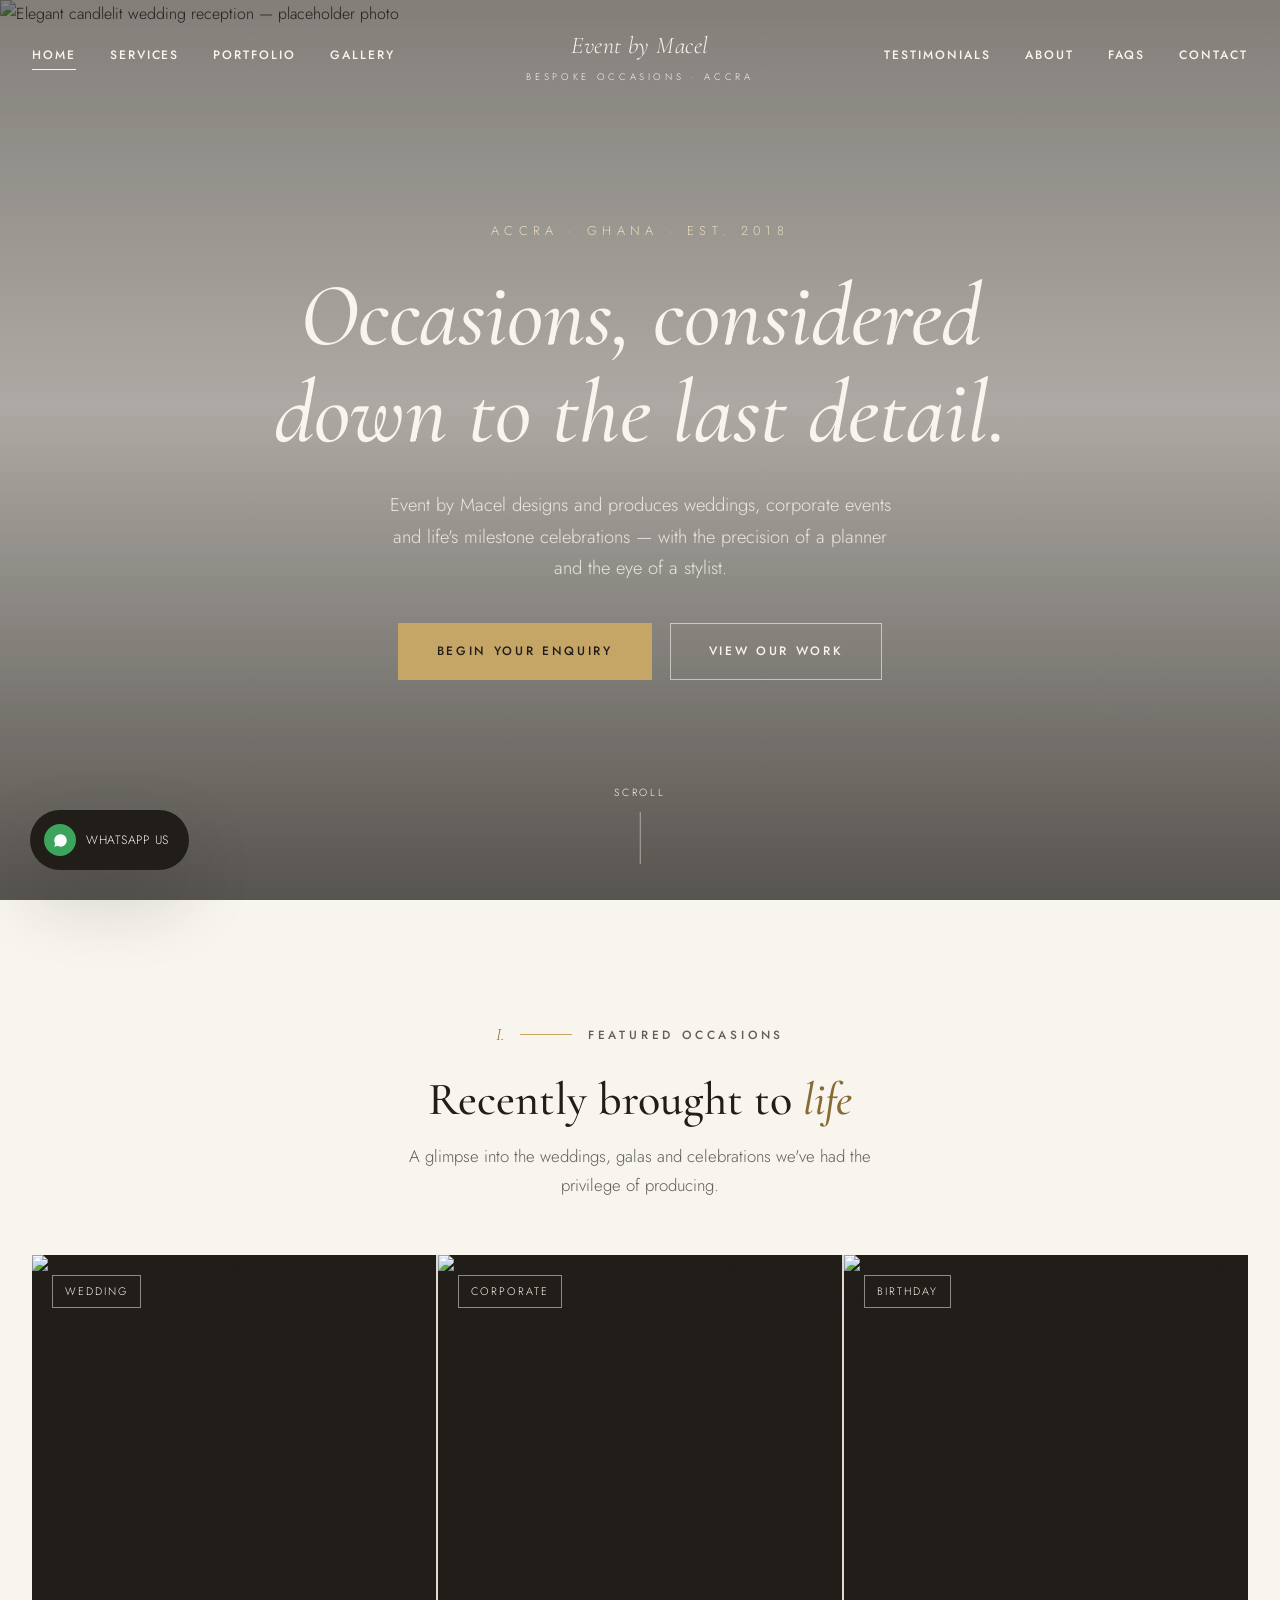
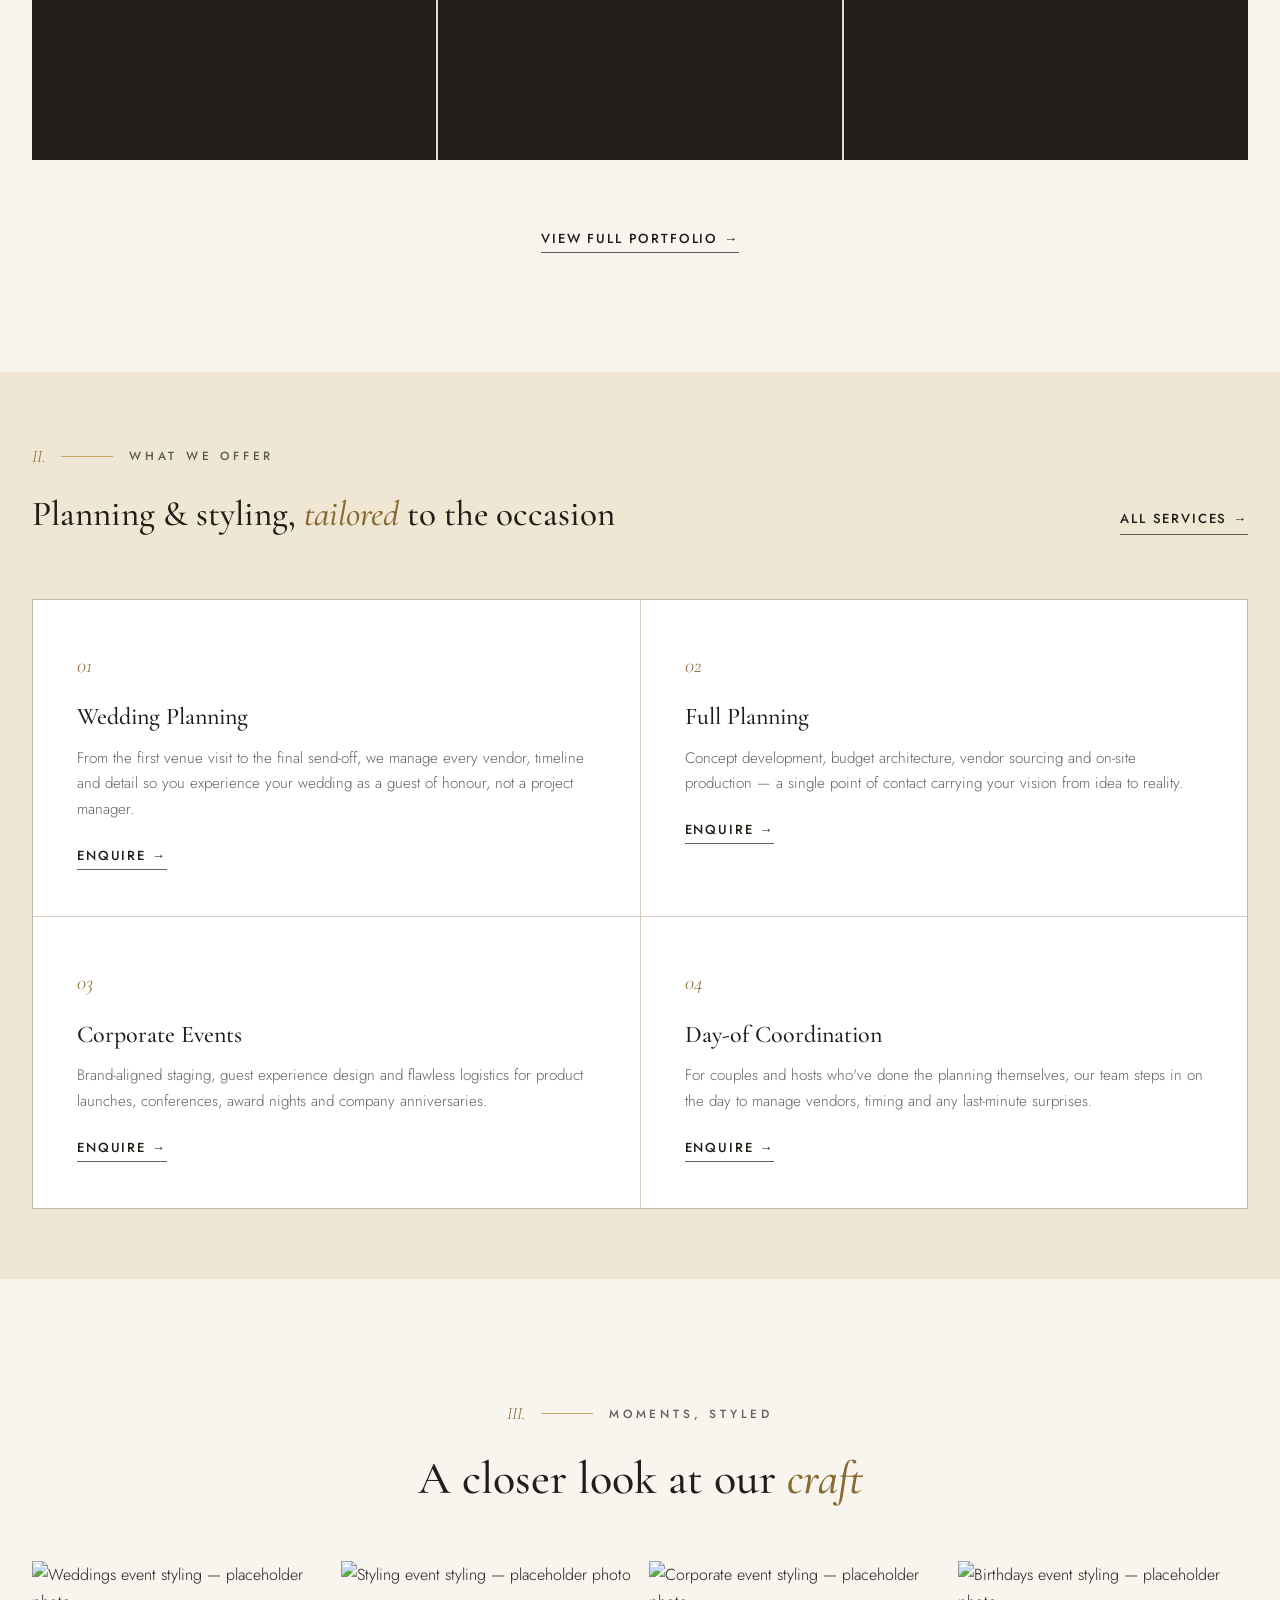
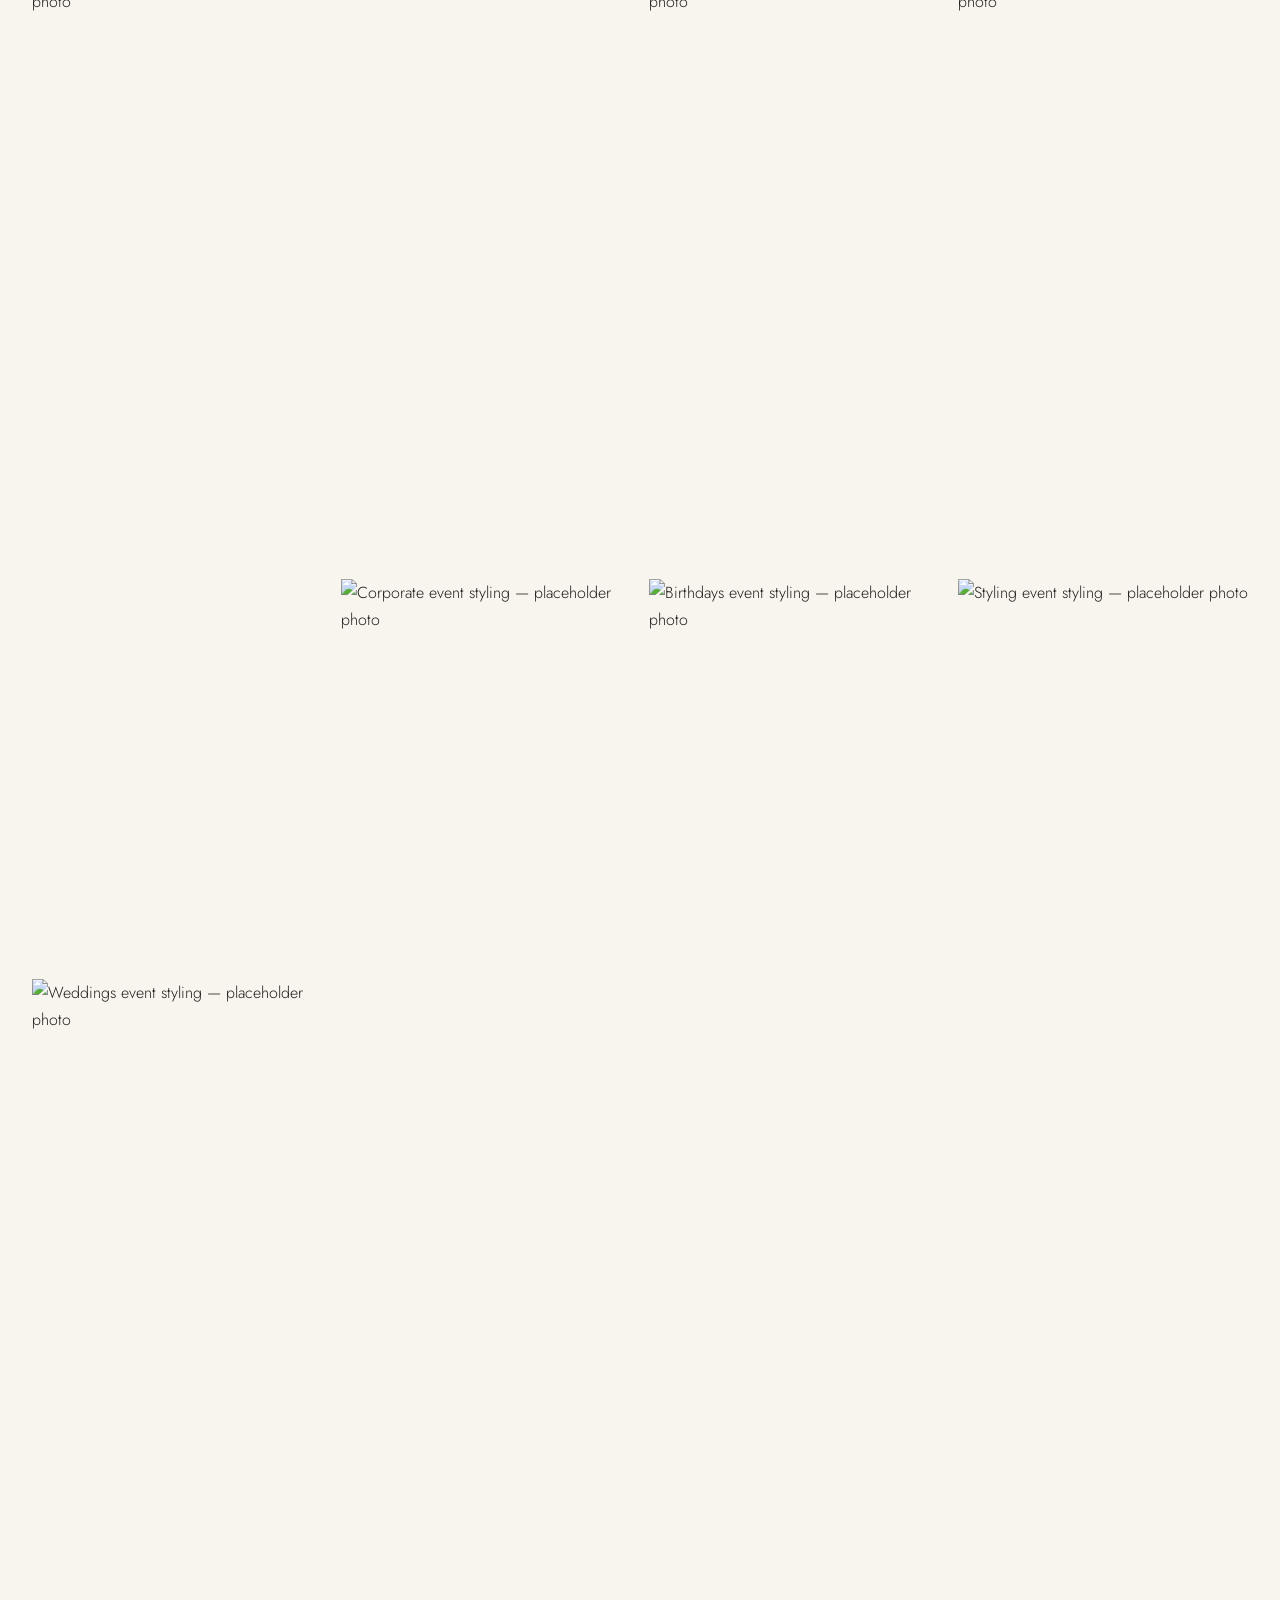
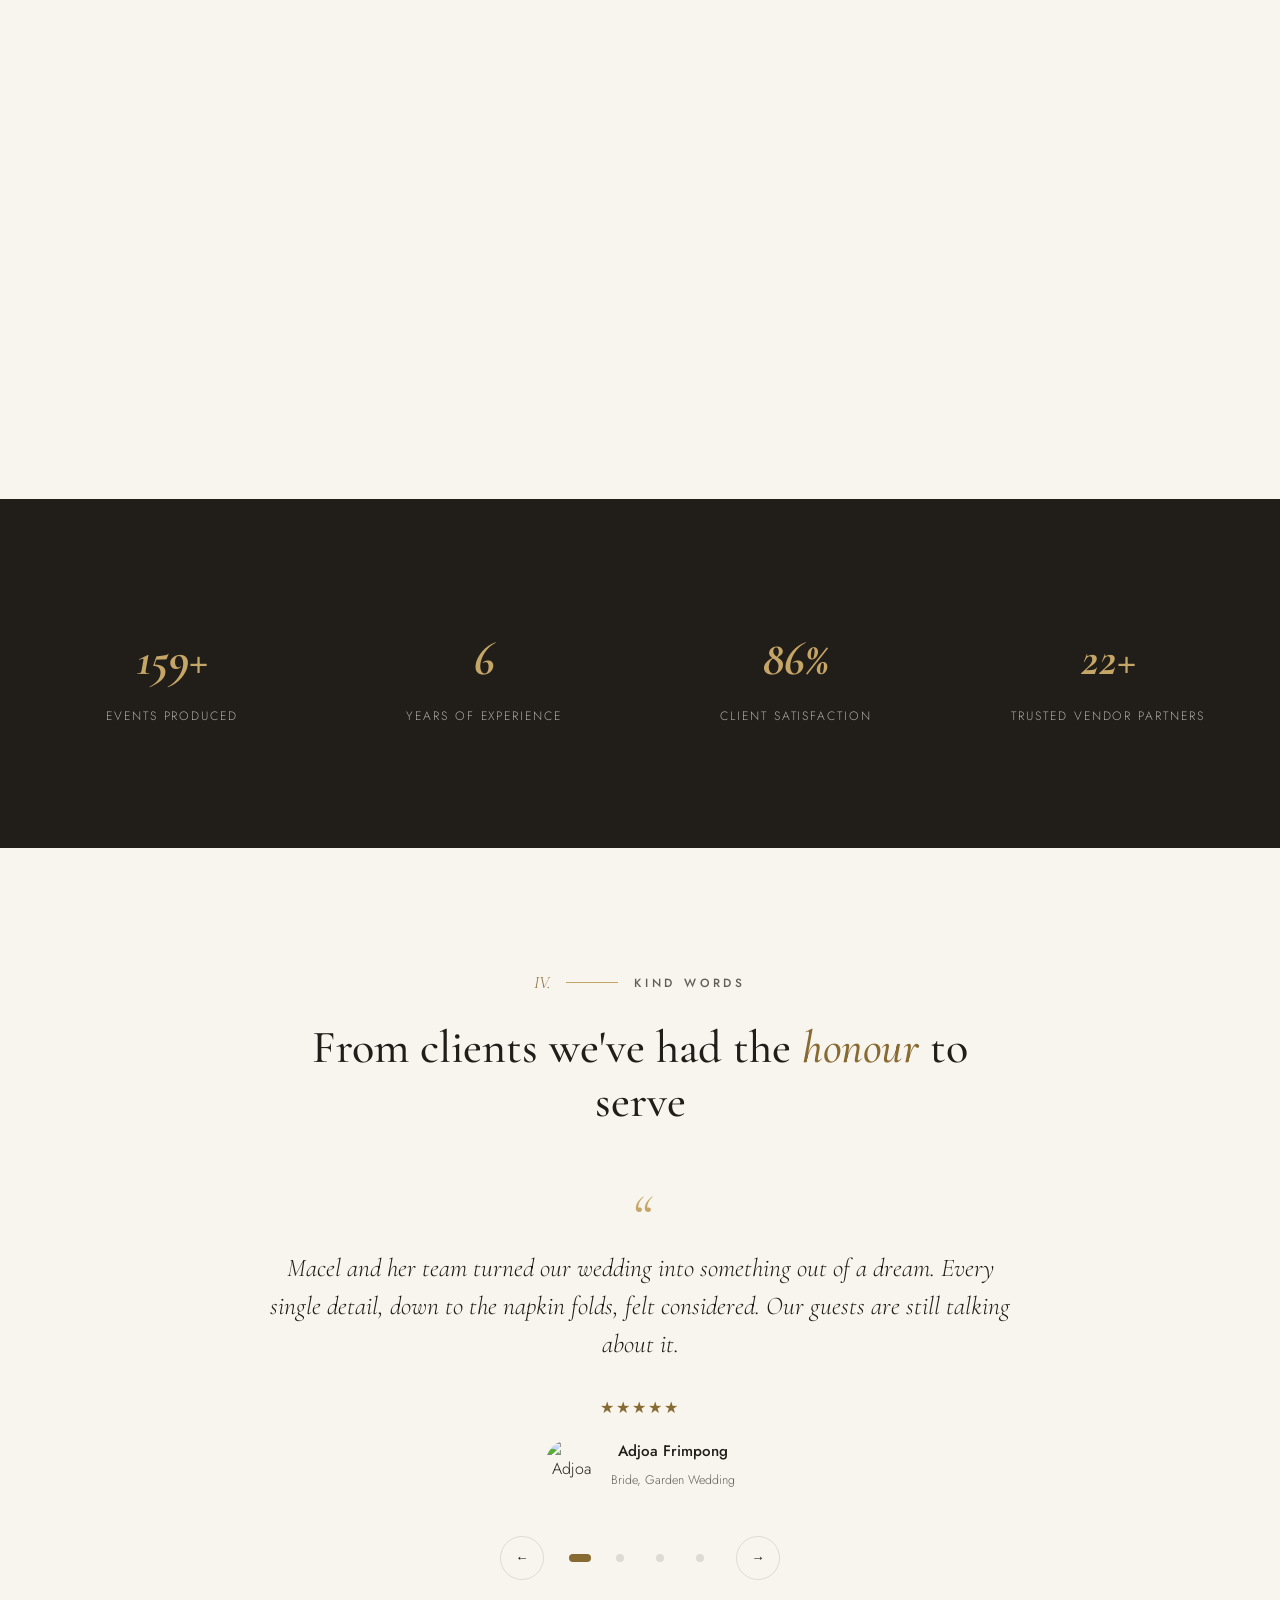
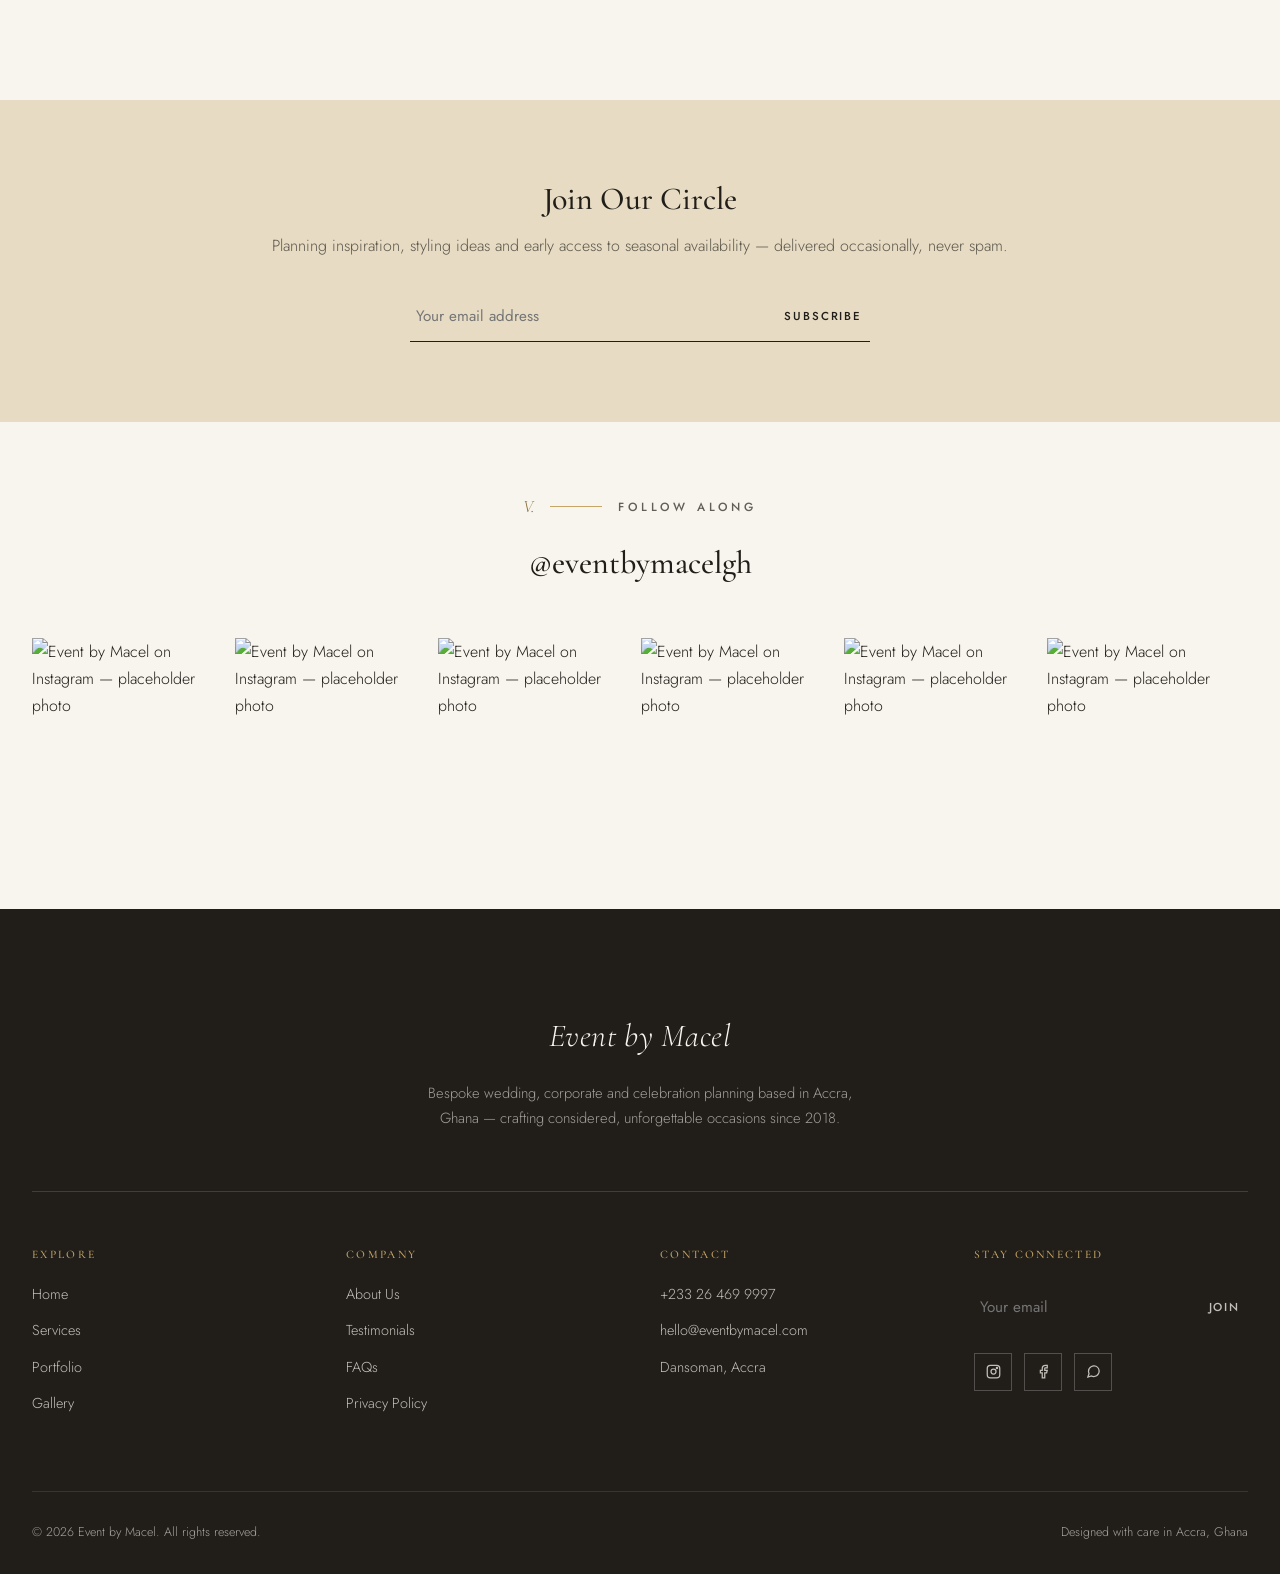
==== index.html @ dc6bdbf7 "frontend website" ====
<!DOCTYPE html>
<html lang="en">
<head>
<meta charset="UTF-8">
<meta name="viewport" content="width=device-width, initial-scale=1.0">
<title>Event by Macel | Luxury Event Planning &amp; Styling in Accra, Ghana</title>
<meta name="description" content="Event by Macel designs and produces bespoke weddings, corporate events and milestone celebrations in Accra, Ghana. Full planning, styling and day-of coordination.">
<link rel="icon" href="data:image/svg+xml,<svg xmlns=%22http://www.w3.org/2000/svg%22 viewBox=%220 0 100 100%22><text y=%22.9em%22 font-size=%2290%22>%E2%9C%A6</text></svg>">
<link rel="preconnect" href="https://fonts.googleapis.com">
<link rel="preconnect" href="https://fonts.gstatic.com" crossorigin>
<link rel="preconnect" href="https://images.unsplash.com">
<link href="https://fonts.googleapis.com/css2?family=Cormorant+Garamond:ital,wght@0,400;0,500;0,600;1,400;1,500&family=Jost:wght@300;400;500;600&display=swap" rel="stylesheet">
<link rel="stylesheet" href="css/style.css">

</head>
<body>
<a href="#main" class="skip-link">Skip to main content</a>
<header class="lux-header on-dark">
  <div class="wrap">
    <nav class="lux-nav-group left">
      <a href="index.html">Home</a>
      <a href="services.html">Services</a>
      <a href="portfolio.html">Portfolio</a>
      <a href="gallery.html">Gallery</a>
    </nav>
    <a href="index.html" class="lux-logo">Event by Macel<span>Bespoke Occasions &middot; Accra</span></a>
    <div style="display:flex;align-items:center;justify-content:flex-end;gap:18px">
      <nav class="lux-nav-group right">
      <a href="testimonials.html">Testimonials</a>
      <a href="about.html">About</a>
      <a href="faq.html">FAQs</a>
      <a href="contact.html">Contact</a>
      </nav>
      <button class="lux-burger" aria-label="Open menu" aria-expanded="false" aria-controls="mobileMenuPanel"><span></span></button>
    </div>
  </div>
</header>

<div class="lux-mobile-menu" id="mobileMenuPanel">
  <button class="lux-mobile-close" aria-label="Close menu">&times;</button>
  <a href="index.html">Home</a>
  <a href="services.html">Services</a>
  <a href="portfolio.html">Portfolio</a>
  <a href="gallery.html">Gallery</a>
  <a href="testimonials.html">Testimonials</a>
  <a href="about.html">About</a>
  <a href="faq.html">FAQs</a>
  <a href="contact.html">Contact</a>
</div>

<main id="main">
  <section class="cine-hero">
    <div class="bg"><img src="https://images.unsplash.com/photo-1519741497674-611481863552?auto=format&fit=crop&w=1800&h=1400&q=80" alt="Elegant candlelit wedding reception — placeholder photo" width="1800" height="1400"></div>
    <span class="deco-shape d1"></span>
    <span class="deco-shape d2"></span>
    <div class="cine-hero-content">
      <span class="kicker">Accra &middot; Ghana &middot; Est. 2018</span>
      <h1>Occasions, considered <br>down to the last detail.</h1>
      <p>Event by Macel designs and produces weddings, corporate events and life's milestone celebrations &mdash; with the precision of a planner and the eye of a stylist.</p>
      <div class="actions">
        <a href="contact.html" class="lux-btn lux-btn-gold">Begin Your Enquiry</a>
        <a href="portfolio.html" class="lux-btn lux-btn-light">View Our Work</a>
      </div>
    </div>
    <div class="scroll-cue"><span>Scroll</span><div class="stem"></div></div>
  </section>

  <section class="section">
    <div class="wrap">
      <div class="section-head center reveal">
        <div class="section-label"><span class="num">I.</span><span class="rule"></span><span class="txt">Featured Occasions</span></div>
        <h2>Recently brought to <em>life</em></h2>
        <p>A glimpse into the weddings, galas and celebrations we've had the privilege of producing.</p>
      </div>
      <div class="feature-grid" id="featureGrid"></div>
      <div class="center-text mt-xl reveal"><a href="portfolio.html" class="text-link">View Full Portfolio &rarr;</a></div>
    </div>
  </section>

  <section class="section-sm" style="background:var(--ivory-deep)">
    <div class="wrap">
      <div class="section-foot reveal">
        <div class="section-head" style="margin-bottom:0">
          <div class="section-label"><span class="num">II.</span><span class="rule"></span><span class="txt">What We Offer</span></div>
          <h2 style="font-size:2.2rem">Planning &amp; styling, <em>tailored</em> to the occasion</h2>
        </div>
        <a href="services.html" class="text-link">All Services &rarr;</a>
      </div>
      <div class="service-grid reveal-stagger mt-xl" id="serviceGridHome"></div>
    </div>
  </section>

  <section class="section">
    <div class="wrap">
      <div class="section-head center reveal">
        <div class="section-label"><span class="num">III.</span><span class="rule"></span><span class="txt">Moments, Styled</span></div>
        <h2>A closer look at our <em>craft</em></h2>
      </div>
      <div class="masonry reveal" id="homeMasonry"></div>
    </div>
  </section>

  <section class="section stat-band">
    <div class="wrap">
      <div class="stat-grid">
        <div class="reveal"><strong data-counter="180" data-suffix="+">0</strong><span>Events Produced</span></div>
        <div class="reveal"><strong data-counter="7">0</strong><span>Years of Experience</span></div>
        <div class="reveal"><strong data-counter="98" data-suffix="%">0</strong><span>Client Satisfaction</span></div>
        <div class="reveal"><strong data-counter="25" data-suffix="+">0</strong><span>Trusted Vendor Partners</span></div>
      </div>
    </div>
  </section>

  <section class="section">
    <div class="wrap">
      <div class="section-head center reveal">
        <div class="section-label"><span class="num">IV.</span><span class="rule"></span><span class="txt">Kind Words</span></div>
        <h2>From clients we've had the <em>honour</em> to serve</h2>
      </div>
      <div class="t-carousel reveal" id="homeTestimonialCarousel"></div>
    </div>
  </section>

  <section class="news-band">
    <div class="wrap">
      <h3>Join Our Circle</h3>
      <p>Planning inspiration, styling ideas and early access to seasonal availability &mdash; delivered occasionally, never spam.</p>
      <form class="news-form">
        <input type="email" required placeholder="Your email address" aria-label="Email address">
        <button type="submit">Subscribe</button>
      </form>
    </div>
  </section>

  <section class="section-sm">
    <div class="wrap">
      <div class="section-head center reveal">
        <div class="section-label"><span class="num">V.</span><span class="rule"></span><span class="txt">Follow Along</span></div>
        <h2 style="font-size:2rem">@eventbymacelgh</h2>
      </div>
      <div class="ig-strip reveal" id="homeIgStrip"></div>
    </div>
  </section>
</main>
<footer class="lux-footer">
  <div class="wrap">
    <div class="footer-brand-center">
      <a href="index.html" class="lux-logo">Event by Macel</a>
      <p>Bespoke wedding, corporate and celebration planning based in Accra, Ghana &mdash; crafting considered, unforgettable occasions since 2018.</p>
    </div>
    <div class="footer-divider"></div>
    <div class="footer-cols">
      <div>
        <h3 class="footer-col-h">Explore</h3>
        <ul>
          <li><a href="index.html">Home</a></li>
          <li><a href="services.html">Services</a></li>
          <li><a href="portfolio.html">Portfolio</a></li>
          <li><a href="gallery.html">Gallery</a></li>
        </ul>
      </div>
      <div>
        <h3 class="footer-col-h">Company</h3>
        <ul>
          <li><a href="about.html">About Us</a></li>
          <li><a href="testimonials.html">Testimonials</a></li>
          <li><a href="faq.html">FAQs</a></li>
          <li><a href="faq.html#privacy">Privacy Policy</a></li>
        </ul>
      </div>
      <div>
        <h3 class="footer-col-h">Contact</h3>
        <ul>
          <li><a href="tel:+233264699997">+233 26 469 9997</a></li>
          <li><a href="mailto:hello@eventbymacel.com">hello@eventbymacel.com</a></li>
          <li><a href="contact.html">Dansoman, Accra</a></li>
        </ul>
      </div>
      <div>
        <h3 class="footer-col-h">Stay Connected</h3>
        <form class="news-form" style="margin-bottom:20px">
          <input type="email" required placeholder="Your email" aria-label="Email address">
          <button type="submit">Join</button>
        </form>
        <div class="footer-social">
          <a href="https://www.instagram.com/eventbymacelgh/" target="_blank" rel="noopener" aria-label="Instagram"><svg width="15" height="15" viewBox="0 0 24 24" fill="none" stroke="currentColor" stroke-width="2"><rect x="2" y="2" width="20" height="20" rx="5"/><circle cx="12" cy="12" r="4"/><circle cx="17.5" cy="6.5" r="1"/></svg></a>
          <a href="https://www.facebook.com/eventbymacel/" target="_blank" rel="noopener" aria-label="Facebook"><svg width="15" height="15" viewBox="0 0 24 24" fill="none" stroke="currentColor" stroke-width="2"><path d="M18 2h-3a5 5 0 00-5 5v3H7v4h3v8h4v-8h3l1-4h-4V7a1 1 0 011-1h3z"/></svg></a>
          <a href="https://wa.me/233264699997" target="_blank" rel="noopener" aria-label="WhatsApp"><svg width="15" height="15" viewBox="0 0 24 24" fill="none" stroke="currentColor" stroke-width="2"><path d="M21 11.5a8.38 8.38 0 01-.9 3.8 8.5 8.5 0 01-7.6 4.7 8.38 8.38 0 01-3.8-.9L3 21l1.9-5.7a8.38 8.38 0 01-.9-3.8 8.5 8.5 0 014.7-7.6 8.38 8.38 0 013.8-.9h.5a8.48 8.48 0 018 8v.5z"/></svg></a>
        </div>
      </div>
    </div>
    <div class="footer-bottom">
      <span>&copy; <span data-year></span> Event by Macel. All rights reserved.</span>
      <span>Designed with care in Accra, Ghana</span>
    </div>
  </div>
</footer>
<a href="https://wa.me/233264699997" target="_blank" rel="noopener" class="wa-pill" aria-label="Chat with us on WhatsApp">
  <span class="circ"><svg width="15" height="15" viewBox="0 0 24 24" fill="#fff"><path d="M12.04 2C6.58 2 2.13 6.45 2.13 11.91c0 1.87.5 3.62 1.4 5.13L2 22l5.1-1.5a9.9 9.9 0 004.94 1.33c5.46 0 9.91-4.45 9.91-9.91S17.5 2 12.04 2z"/></svg></span>
  <span>WhatsApp Us</span>
</a>
<script src="js/data.js"></script>
<script src="js/components.js"></script>
<script src="js/main.js"></script>
<script src="js/home.js"></script>
</body>
</html>
---- css/style.css ----
/* =========================================================================
   EVENT BY MACEL — Luxury Design System
   Editorial champagne-and-charcoal palette. Cormorant Garamond for voice,
   Jost for structure — wide letter-spacing, generous whitespace, thin
   rectangular outline buttons.
   ========================================================================= */

:root{
  --ivory:        #F8F5EE;
  --ivory-deep:   #EFE6D3;
  --paper:        #FFFFFF;
  --beige:        #E7DCC3;
  --champagne:    #C6A667;
  --champagne-dark:#886A33;
  --champagne-pale:#E9DBBB;
  --charcoal:     #211E1A;
  --charcoal-85:  rgba(33,30,26,.85);
  --charcoal-70:  rgba(33,30,26,.7);
  --charcoal-45:  rgba(33,30,26,.45);
  --line:         rgba(33,30,26,.12);
  --line-light:   rgba(255,255,255,.18);
  --white:        #ffffff;

  --font-display: 'Cormorant Garamond', serif;
  --font-body:    'Jost', sans-serif;

  --ease: cubic-bezier(.22,1,.36,1);
  --shadow-sm: 0 2px 16px rgba(33,30,26,.08);
  --shadow-md: 0 16px 40px rgba(33,30,26,.12);
  --shadow-lg: 0 30px 70px rgba(33,30,26,.18);
}

/* ---------------------------------------------------------------------- */
/* Reset                                                                   */
/* ---------------------------------------------------------------------- */
*,*::before,*::after{ box-sizing:border-box; margin:0; padding:0; }
html{ scroll-behavior:smooth; }
body{
  font-family:var(--font-body); font-weight:300; background:var(--ivory); color:var(--charcoal);
  line-height:1.7; font-size:16px; -webkit-font-smoothing:antialiased; overflow-x:hidden;
}
img{ max-width:100%; display:block; }
a{ color:inherit; text-decoration:none; }
ul{ list-style:none; }
button{ font-family:inherit; cursor:pointer; border:none; background:none; color:inherit; }
input,textarea,select{ font-family:inherit; font-size:1rem; }
h1,h2,h3,h4{ font-family:var(--font-display); font-weight:500; line-height:1.18; }
:focus-visible{ outline:1.5px solid var(--champagne-dark); outline-offset:4px; }

.wrap{ width:100%; max-width:1280px; margin:0 auto; padding:0 32px; }
.section{ padding:120px 0; }
.section-sm{ padding:70px 0; }
@media (max-width:780px){ .section{ padding:76px 0; } .section-sm{ padding:52px 0; } }

/* ---------------------------------------------------------------------- */
/* Section label (roman numeral + line — replaces eyebrow pattern)        */
/* ---------------------------------------------------------------------- */
.section-label{ display:flex; align-items:center; gap:16px; margin-bottom:22px; }
.section-label .num{ font-family:var(--font-display); font-style:italic; font-size:1.1rem; color:var(--champagne-dark); }
.section-label .rule{ width:52px; height:1px; background:var(--champagne); }
.section-label .txt{ font-size:.74rem; letter-spacing:.32em; text-transform:uppercase; font-weight:500; color:var(--charcoal-70); }
.section-head{ max-width:660px; margin-bottom:56px; }
.section-head.center{ margin-left:auto; margin-right:auto; text-align:center; }
.section-head.center .section-label{ justify-content:center; }
.section-head h2{ font-size:clamp(2.1rem,3.6vw,3.2rem); font-weight:500; }
.section-head h2 em{ color:var(--champagne-dark); font-style:italic; }
.section-head p{ color:var(--charcoal-70); margin-top:16px; font-size:1.05rem; max-width:520px; }
.section-head.center p{ margin-left:auto; margin-right:auto; }
.section-foot{ display:flex; justify-content:space-between; align-items:flex-end; gap:24px; flex-wrap:wrap; }

/* ---------------------------------------------------------------------- */
/* Buttons — thin rectangular outline, uppercase, shimmer sweep on hover   */
/* ---------------------------------------------------------------------- */
.lux-btn{
  position:relative; overflow:hidden; display:inline-flex; align-items:center; justify-content:center; gap:10px;
  padding:17px 38px; font-size:.76rem; letter-spacing:.22em; text-transform:uppercase; font-weight:500;
  border:1px solid currentColor; transition:color .45s var(--ease), background .45s var(--ease), border-color .45s var(--ease);
  white-space:nowrap;
}
.lux-btn-dark{ color:var(--charcoal); }
.lux-btn-dark:hover{ background:var(--charcoal); color:var(--ivory); }
.lux-btn-light{ color:var(--ivory); border-color:rgba(255,255,255,.55); }
.lux-btn-light:hover{ background:var(--ivory); color:var(--charcoal); border-color:var(--ivory); }
.lux-btn-gold{ color:var(--charcoal); background:var(--champagne); border-color:var(--champagne); }
.lux-btn-gold:hover{ background:transparent; color:var(--champagne-dark); }
.lux-btn .shimmer{ position:absolute; top:0; left:-60%; width:40%; height:100%; background:linear-gradient(120deg, transparent, rgba(255,255,255,.55), transparent); transform:skewX(-20deg); pointer-events:none; animation:shimmer-sweep .9s var(--ease); }
@keyframes shimmer-sweep{ to{ left:130%; } }
.lux-btn-sm{ padding:12px 26px; font-size:.68rem; }

.text-link{ position:relative; font-size:.82rem; letter-spacing:.14em; text-transform:uppercase; font-weight:500; padding-bottom:4px; border-bottom:1px solid var(--charcoal-70); transition:border-color .3s; }
.text-link:hover{ border-color:var(--charcoal); }

.round-icon{
  width:48px; height:48px; border-radius:50%; border:1px solid var(--line); display:inline-flex; align-items:center; justify-content:center;
  transition:all .35s var(--ease);
}
.round-icon:hover{ background:var(--charcoal); border-color:var(--charcoal); color:var(--ivory); transform:translateY(-2px); }

/* ---------------------------------------------------------------------- */
/* Navigation — centered logo, split link groups                          */
/* ---------------------------------------------------------------------- */
.lux-header{ position:fixed; top:0; left:0; right:0; z-index:300; padding:26px 0; transition:all .45s var(--ease); }
.lux-header.solid{ background:rgba(248,245,238,.92); -webkit-backdrop-filter:blur(14px); backdrop-filter:blur(14px); box-shadow:0 4px 24px rgba(33,30,26,.06); padding:18px 0; }
.lux-header .wrap{ display:grid; grid-template-columns:1fr auto 1fr; align-items:center; gap:20px; }
.lux-nav-group{ display:flex; align-items:center; gap:34px; }
.lux-nav-group.right{ justify-content:flex-end; }
.lux-nav-group a{ font-size:.76rem; letter-spacing:.16em; text-transform:uppercase; font-weight:500; position:relative; padding:4px 0; }
.lux-nav-group a::after{ content:''; position:absolute; left:0; right:0; bottom:0; height:1px; background:currentColor; transform:scaleX(0); transform-origin:right; transition:transform .4s var(--ease); }
.lux-nav-group a:hover::after, .lux-nav-group a.active::after{ transform:scaleX(1); transform-origin:left; }

.lux-logo{ text-align:center; font-family:var(--font-display); font-size:1.5rem; font-style:italic; letter-spacing:.02em; }
.lux-logo span{ display:block; font-family:var(--font-body); font-style:normal; font-size:.6rem; letter-spacing:.38em; text-transform:uppercase; margin-top:2px; }

.lux-header.on-dark .lux-nav-group a, .lux-header.on-dark .lux-logo{ color:var(--ivory); }
.lux-header.on-dark.solid{ background:rgba(33,30,26,.9); }
.lux-header.on-dark.solid .lux-nav-group a, .lux-header.on-dark.solid .lux-logo{ color:var(--ivory); }

.lux-burger{ display:none; width:44px; height:44px; align-items:center; justify-content:center; }
.lux-burger span, .lux-burger span::before, .lux-burger span::after{ content:''; display:block; width:22px; height:1px; background:currentColor; position:relative; transition:.3s; }
.lux-burger span::before{ position:absolute; top:-7px; width:22px; }
.lux-burger span::after{ position:absolute; top:7px; width:14px; right:0; }

.lux-mobile-menu{
  position:fixed; inset:0; background:var(--charcoal); z-index:500;
  display:flex; flex-direction:column; align-items:center; justify-content:center; gap:6px;
  opacity:0; visibility:hidden; transition:opacity .5s var(--ease);
}
.lux-mobile-menu.open{ opacity:1; visibility:visible; }
.lux-mobile-menu a{ color:var(--ivory-deep); font-family:var(--font-display); font-size:2rem; padding:14px 0; opacity:0; transform:translateY(16px); transition:all .5s var(--ease); }
.lux-mobile-menu.open a{ opacity:1; transform:translateY(0); }
.lux-mobile-menu.open a:nth-child(1){ transition-delay:.05s; }
.lux-mobile-menu.open a:nth-child(2){ transition-delay:.1s; }
.lux-mobile-menu.open a:nth-child(3){ transition-delay:.15s; }
.lux-mobile-menu.open a:nth-child(4){ transition-delay:.2s; }
.lux-mobile-menu.open a:nth-child(5){ transition-delay:.25s; }
.lux-mobile-menu.open a:nth-child(6){ transition-delay:.3s; }
.lux-mobile-menu.open a:nth-child(7){ transition-delay:.35s; }
.lux-mobile-menu.open a:nth-child(8){ transition-delay:.4s; }
.lux-mobile-close{ position:absolute; top:26px; right:32px; color:var(--ivory); font-size:1.6rem; }

@media (max-width:960px){
  .lux-nav-group{ display:none; }
  /* Only 2 real grid items remain (logo + burger/search wrapper) once the
     nav groups are removed from flow, so the 3-column desktop grid would
     mis-place them — switch to flex so logo sits left and burger sits right. */
  .lux-header .wrap{ display:flex; align-items:center; justify-content:space-between; }
  .lux-logo{ text-align:left; }
  .lux-burger{ display:flex; }
}

/* ---------------------------------------------------------------------- */
/* Page hero (inner pages)                                                 */
/* ---------------------------------------------------------------------- */
.inner-hero{ position:relative; height:56vh; min-height:420px; display:flex; align-items:flex-end; overflow:hidden; }
.inner-hero img{ position:absolute; inset:0; width:100%; height:100%; object-fit:cover; }
.inner-hero::after{ content:''; position:absolute; inset:0; background:linear-gradient(180deg, rgba(33,30,26,.6) 0%, rgba(33,30,26,.12) 32%, rgba(33,30,26,.18) 58%, rgba(33,30,26,.85) 100%); }
.inner-hero-content{ position:relative; z-index:2; color:var(--ivory); padding-bottom:64px; width:100%; }
.inner-hero .crumb{ font-size:.76rem; letter-spacing:.16em; text-transform:uppercase; color:rgba(248,245,238,.7); margin-bottom:14px; }
.inner-hero h1{ font-size:clamp(2.4rem,5vw,4rem); font-style:italic; }

/* ---------------------------------------------------------------------- */
/* Cinematic home hero                                                     */
/* ---------------------------------------------------------------------- */
.cine-hero{ position:relative; height:100vh; min-height:640px; display:flex; align-items:center; justify-content:center; overflow:hidden; }
.cine-hero .bg{ position:absolute; inset:0; }
.cine-hero .bg img{ width:100%; height:100%; object-fit:cover; transform:scale(1.08); animation:hero-zoom 14s ease-out forwards; }
@keyframes hero-zoom{ to{ transform:scale(1); } }
.cine-hero::after{ content:''; position:absolute; inset:0; background:linear-gradient(180deg, rgba(33,30,26,.55) 0%, rgba(33,30,26,.35) 45%, rgba(33,30,26,.75) 100%); }
.cine-hero-content{ position:relative; z-index:2; text-align:center; color:var(--ivory); max-width:840px; padding:0 24px; }
.cine-hero .kicker{ font-size:.8rem; letter-spacing:.42em; text-transform:uppercase; color:var(--champagne-pale); margin-bottom:26px; display:block; }
.cine-hero h1{ font-size:clamp(3rem,7vw,5.6rem); font-style:italic; line-height:1.08; margin-bottom:28px; }
.cine-hero p{ font-size:1.15rem; color:rgba(248,245,238,.85); max-width:520px; margin:0 auto 40px; }
.cine-hero .actions{ display:flex; gap:18px; justify-content:center; flex-wrap:wrap; }
.scroll-cue{ position:absolute; bottom:36px; left:50%; transform:translateX(-50%); z-index:2; display:flex; flex-direction:column; align-items:center; gap:10px; color:var(--ivory); }
.scroll-cue .stem{ width:1px; height:52px; background:rgba(248,245,238,.5); position:relative; overflow:hidden; }
.scroll-cue .stem::after{ content:''; position:absolute; top:-100%; left:0; width:100%; height:100%; background:var(--champagne); animation:cue-drip 2.2s ease-in-out infinite; }
@keyframes cue-drip{ 0%{ top:-100%; } 60%{ top:100%; } 100%{ top:100%; } }
.scroll-cue span{ font-size:.65rem; letter-spacing:.28em; text-transform:uppercase; }

/* floating decorative shapes */
.deco-shape{ position:absolute; border:1px solid rgba(248,245,238,.25); border-radius:50%; pointer-events:none; }
.deco-shape.d1{ width:120px; height:120px; top:14%; left:6%; animation:drift 10s ease-in-out infinite; }
.deco-shape.d2{ width:70px; height:70px; bottom:20%; right:9%; animation:drift 8s ease-in-out infinite reverse; }
@keyframes drift{ 0%,100%{ transform:translateY(0) rotate(0deg); } 50%{ transform:translateY(-22px) rotate(8deg); } }

/* ---------------------------------------------------------------------- */
/* Text reveal / image mask reveal                                        */
/* ---------------------------------------------------------------------- */
.reveal{ opacity:0; transform:translateY(34px); transition:opacity 1s var(--ease), transform 1s var(--ease); }
.reveal.in{ opacity:1; transform:translateY(0); }
.reveal-stagger > *{ opacity:0; transform:translateY(28px); transition:opacity .9s var(--ease), transform .9s var(--ease); }
.reveal-stagger.in > *{ opacity:1; transform:translateY(0); }
.reveal-stagger.in > *:nth-child(1){ transition-delay:.06s; }
.reveal-stagger.in > *:nth-child(2){ transition-delay:.14s; }
.reveal-stagger.in > *:nth-child(3){ transition-delay:.22s; }
.reveal-stagger.in > *:nth-child(4){ transition-delay:.3s; }
.reveal-stagger.in > *:nth-child(5){ transition-delay:.38s; }
.reveal-stagger.in > *:nth-child(6){ transition-delay:.46s; }

.mask-reveal{ position:relative; overflow:hidden; }
.mask-reveal::after{ content:''; position:absolute; inset:0; background:var(--ivory); transform-origin:right; transform:scaleX(1); transition:transform 1s var(--ease); z-index:1; }
.mask-reveal.in::after{ transform:scaleX(0); }
.mask-reveal img{ transform:scale(1.15); transition:transform 1.2s var(--ease); }
.mask-reveal.in img{ transform:scale(1); }

/* ---------------------------------------------------------------------- */
/* Featured events / image grid                                           */
/* ---------------------------------------------------------------------- */
.feature-grid{ display:grid; grid-template-columns:repeat(3,1fr); gap:2px; background:var(--line); }
.feature-card{ position:relative; aspect-ratio:4/5; overflow:hidden; background:var(--charcoal); }
.feature-card img{ width:100%; height:100%; object-fit:cover; transition:transform .8s var(--ease); }
.feature-card:hover img{ transform:scale(1.08); }
.feature-card .tag{ position:absolute; top:20px; left:20px; font-size:.68rem; letter-spacing:.18em; text-transform:uppercase; color:var(--ivory); border:1px solid rgba(248,245,238,.5); padding:6px 12px; }
.feature-card .info{ position:absolute; left:0; right:0; bottom:0; padding:26px; background:linear-gradient(0deg, rgba(33,30,26,.88), transparent); color:var(--ivory); transform:translateY(14px); opacity:0; transition:all .4s var(--ease); }
.feature-card:hover .info{ transform:translateY(0); opacity:1; }
.feature-card .info h3{ font-size:1.3rem; font-style:italic; margin-bottom:6px; }
.feature-card .info span{ font-size:.78rem; letter-spacing:.06em; color:var(--champagne-pale); }
@media (max-width:900px){ .feature-grid{ grid-template-columns:repeat(2,1fr); } }
@media (max-width:600px){ .feature-grid{ grid-template-columns:1fr; } }

/* ---------------------------------------------------------------------- */
/* Masonry gallery (portfolio / gallery pages)                            */
/* ---------------------------------------------------------------------- */
.masonry{ columns:4 260px; column-gap:18px; }
.masonry-item{ break-inside:avoid; margin-bottom:18px; position:relative; overflow:hidden; cursor:pointer; }
.masonry-item img{ width:100%; display:block; transition:transform .7s var(--ease); }
.masonry-item:hover img{ transform:scale(1.06); }
.masonry-item .overlay{ position:absolute; inset:0; background:rgba(33,30,26,.35); opacity:0; transition:opacity .4s var(--ease); display:flex; align-items:center; justify-content:center; }
.masonry-item:hover .overlay{ opacity:1; }
.masonry-item .overlay span{ color:var(--ivory); border:1px solid rgba(248,245,238,.7); padding:10px 20px; font-size:.7rem; letter-spacing:.18em; text-transform:uppercase; }
@media (max-width:900px){ .masonry{ columns:2 200px; } }
@media (max-width:560px){ .masonry{ columns:1; } }

/* Lightbox */
.lightbox{ position:fixed; inset:0; background:rgba(20,18,16,.94); z-index:700; display:flex; align-items:center; justify-content:center; opacity:0; visibility:hidden; transition:opacity .4s var(--ease); padding:40px; }
.lightbox.show{ opacity:1; visibility:visible; }
.lightbox img{ max-width:88vw; max-height:82vh; object-fit:contain; box-shadow:var(--shadow-lg); }
.lightbox-close, .lightbox-prev, .lightbox-next{ position:absolute; color:var(--ivory); font-size:1.6rem; padding:14px; line-height:1; min-width:44px; min-height:44px; display:flex; align-items:center; justify-content:center; }
.lightbox-close{ top:30px; right:36px; }
.lightbox-prev{ left:24px; top:50%; transform:translateY(-50%); }
.lightbox-next{ right:24px; top:50%; transform:translateY(-50%); }
.lightbox-caption{ position:absolute; bottom:32px; left:0; right:0; text-align:center; color:rgba(248,245,238,.75); font-size:.82rem; letter-spacing:.08em; }

/* ---------------------------------------------------------------------- */
/* Services                                                                */
/* ---------------------------------------------------------------------- */
.service-grid{ display:grid; grid-template-columns:repeat(2,1fr); gap:1px; background:var(--line); border:1px solid var(--line); }
.service-card{ background:var(--paper); padding:48px 44px; transition:background .4s var(--ease); }
.service-card:hover{ background:var(--ivory-deep); }
.service-card .idx{ font-family:var(--font-display); font-style:italic; font-size:1.3rem; color:var(--champagne-dark); margin-bottom:20px; display:block; }
.service-card h3{ font-size:1.5rem; margin-bottom:14px; }
.service-card p{ color:var(--charcoal-70); font-size:.95rem; margin-bottom:18px; }
@media (max-width:800px){ .service-grid{ grid-template-columns:1fr; } }

.process-strip{ display:flex; justify-content:space-between; gap:24px; flex-wrap:wrap; }
.process-step{ flex:1; min-width:180px; text-align:center; }
.process-step .circ{ width:64px; height:64px; border-radius:50%; border:1px solid var(--champagne); display:flex; align-items:center; justify-content:center; margin:0 auto 18px; font-family:var(--font-display); font-style:italic; font-size:1.3rem; color:var(--champagne-dark); }
.process-step h3{ font-size:1.05rem; margin-bottom:8px; font-family:var(--font-body); font-weight:500; letter-spacing:.02em; }
.process-step p{ font-size:.85rem; color:var(--charcoal-70); }

/* ---------------------------------------------------------------------- */
/* Case studies / before-after                                            */
/* ---------------------------------------------------------------------- */
.case-study{ display:grid; grid-template-columns:1fr 1fr; gap:64px; align-items:center; margin-bottom:120px; }
.case-study:nth-child(even){ direction:rtl; }
.case-study:nth-child(even) > *{ direction:ltr; }
.case-study img{ width:100%; aspect-ratio:4/5; object-fit:cover; }
.case-study .meta{ display:flex; gap:28px; margin:24px 0; flex-wrap:wrap; }
.case-study .meta div{ font-size:.78rem; color:var(--charcoal-70); }
.case-study .meta strong{ display:block; font-family:var(--font-display); font-size:1.1rem; color:var(--charcoal); font-weight:500; }
@media (max-width:860px){ .case-study, .case-study:nth-child(even){ grid-template-columns:1fr; direction:ltr; gap:28px; } }

.ba-slider{ position:relative; aspect-ratio:16/10; overflow:hidden; cursor:ew-resize; user-select:none; }
.ba-slider img{ position:absolute; inset:0; width:100%; height:100%; object-fit:cover; }
.ba-slider .after-img{ clip-path:inset(0 0 0 50%); }
.ba-slider .handle{ position:absolute; top:0; bottom:0; left:50%; width:2px; background:var(--ivory); }
.ba-slider .handle::after{ content:'⇔'; position:absolute; top:50%; left:50%; transform:translate(-50%,-50%); width:44px; height:44px; background:var(--ivory); border-radius:50%; display:flex; align-items:center; justify-content:center; font-size:1rem; color:var(--charcoal); }
.ba-label{ position:absolute; top:16px; font-size:.68rem; letter-spacing:.14em; text-transform:uppercase; color:var(--ivory); background:rgba(33,30,26,.55); padding:6px 12px; }
.ba-label.before{ left:16px; }
.ba-label.after{ right:16px; }

/* ---------------------------------------------------------------------- */
/* Testimonial carousel                                                    */
/* ---------------------------------------------------------------------- */
.t-carousel{ position:relative; max-width:760px; margin:0 auto; text-align:center; }
.t-slide{ display:none; }
.t-slide.active{ display:block; animation:fade-in-up .6s var(--ease); }
@keyframes fade-in-up{ from{ opacity:0; transform:translateY(16px); } to{ opacity:1; transform:translateY(0); } }
.t-quote-mark{ font-family:var(--font-display); font-style:italic; font-size:4rem; color:var(--champagne); line-height:1; margin-bottom:8px; }
.t-slide p.quote{ font-family:var(--font-display); font-size:1.6rem; font-style:italic; line-height:1.5; color:var(--charcoal); margin-bottom:30px; }
.t-who{ display:flex; align-items:center; justify-content:center; gap:14px; }
.t-who img{ width:52px; height:52px; border-radius:50%; object-fit:cover; }
.t-who strong{ display:block; font-family:var(--font-body); font-weight:500; font-size:.95rem; }
.t-who span{ font-size:.78rem; color:var(--charcoal-70); }
.t-stars{ color:var(--champagne-dark); letter-spacing:2px; margin-bottom:18px; display:block; }
.t-controls{ display:flex; justify-content:center; align-items:center; gap:20px; margin-top:44px; }
.t-dots{ display:flex; gap:8px; }
.t-dots button{ width:32px; height:32px; border-radius:50%; background:none; position:relative; display:inline-flex; align-items:center; justify-content:center; }
.t-dots button::after{ content:''; width:8px; height:8px; border-radius:50%; background:var(--line); transition:all .3s var(--ease); }
.t-dots button.active::after{ background:var(--champagne-dark); width:22px; border-radius:4px; }
.t-arrow{ width:44px; height:44px; border:1px solid var(--line); border-radius:50%; display:flex; align-items:center; justify-content:center; transition:.3s; }
.t-arrow:hover{ background:var(--charcoal); color:var(--ivory); border-color:var(--charcoal); }

.review-grid{ display:grid; grid-template-columns:repeat(3,1fr); gap:2px; background:var(--line); border:1px solid var(--line); margin-top:80px; }
.review-card{ background:var(--paper); padding:36px; }
.review-card .t-stars{ margin-bottom:14px; }
.review-card p{ font-size:.94rem; color:var(--charcoal-70); margin-bottom:20px; }
@media (max-width:900px){ .review-grid{ grid-template-columns:1fr; } }

/* ---------------------------------------------------------------------- */
/* Stats / counters                                                        */
/* ---------------------------------------------------------------------- */
.stat-band{ background:var(--charcoal); color:var(--ivory); }
.stat-grid{ display:grid; grid-template-columns:repeat(4,1fr); gap:32px; text-align:center; }
.stat-grid div strong{ display:block; font-family:var(--font-display); font-style:italic; font-size:3rem; color:var(--champagne); }
.stat-grid div span{ font-size:.76rem; letter-spacing:.16em; text-transform:uppercase; color:rgba(248,245,238,.65); }
@media (max-width:760px){ .stat-grid{ grid-template-columns:repeat(2,1fr); gap:40px; } }

/* ---------------------------------------------------------------------- */
/* Instagram preview strip                                                  */
/* ---------------------------------------------------------------------- */
.ig-strip{ display:grid; grid-template-columns:repeat(6,1fr); gap:2px; }
.ig-strip a{ position:relative; aspect-ratio:1/1; overflow:hidden; }
.ig-strip img{ width:100%; height:100%; object-fit:cover; transition:transform .6s var(--ease); }
.ig-strip a:hover img{ transform:scale(1.1); }
.ig-strip a::after{ content:'♡ View on Instagram'; position:absolute; inset:0; background:rgba(198,166,103,.85); color:var(--charcoal); font-size:.7rem; font-weight:500; letter-spacing:.05em; display:flex; align-items:center; justify-content:center; text-align:center; opacity:0; transition:.3s; }
.ig-strip a:hover::after{ opacity:1; }
@media (max-width:900px){ .ig-strip{ grid-template-columns:repeat(3,1fr); } }

/* ---------------------------------------------------------------------- */
/* About page                                                              */
/* ---------------------------------------------------------------------- */
.founder-grid{ display:grid; grid-template-columns:.85fr 1.15fr; gap:70px; align-items:center; }
@media (max-width:900px){ .founder-grid{ grid-template-columns:1fr; gap:36px; } }
.founder-grid img{ width:100%; aspect-ratio:4/5; object-fit:cover; }
.founder-sign{ font-family:var(--font-display); font-style:italic; font-size:1.6rem; color:var(--champagne-dark); margin-top:20px; }

.pillar-row{ display:grid; grid-template-columns:repeat(3,1fr); gap:44px; }
@media (max-width:800px){ .pillar-row{ grid-template-columns:1fr; } }
.pillar-row .rule-top{ width:40px; height:1px; background:var(--champagne); margin-bottom:22px; }

.team-grid{ display:grid; grid-template-columns:repeat(4,1fr); gap:30px; }
@media (max-width:900px){ .team-grid{ grid-template-columns:repeat(2,1fr); } }
.team-card{ text-align:center; }
.team-card .photo{ aspect-ratio:3/4; overflow:hidden; margin-bottom:18px; }
.team-card .photo img{ width:100%; height:100%; object-fit:cover; transition:transform .6s var(--ease); }
.team-card:hover .photo img{ transform:scale(1.06); }
.team-card h4{ font-size:1.15rem; margin-bottom:4px; }
.team-card span{ font-size:.78rem; letter-spacing:.1em; text-transform:uppercase; color:var(--champagne-dark); }

/* ---------------------------------------------------------------------- */
/* FAQ                                                                     */
/* ---------------------------------------------------------------------- */
.faq-wrap{ max-width:820px; margin:0 auto; }
.faq-row{ border-bottom:1px solid var(--line); }
.faq-trigger-wrap{ margin:0; font:inherit; }
.faq-trigger{ width:100%; display:flex; justify-content:space-between; align-items:center; padding:26px 4px; text-align:left; font-family:var(--font-display); font-size:1.2rem; }
.faq-trigger .ic{ font-size:1.3rem; color:var(--champagne-dark); transition:transform .35s var(--ease); flex-shrink:0; margin-left:20px; }
.faq-row.open .faq-trigger .ic{ transform:rotate(135deg); }
.faq-panel{ max-height:0; overflow:hidden; transition:max-height .4s var(--ease); }
.faq-panel-inner{ padding:0 4px 26px; color:var(--charcoal-70); font-size:.96rem; max-width:640px; }

/* ---------------------------------------------------------------------- */
/* Contact                                                                 */
/* ---------------------------------------------------------------------- */
.contact-split{ display:grid; grid-template-columns:1fr 1fr; gap:70px; }
@media (max-width:900px){ .contact-split{ grid-template-columns:1fr; gap:40px; } }
.contact-detail{ display:flex; gap:18px; padding:22px 0; border-bottom:1px solid var(--line); }
.contact-detail:first-child{ padding-top:0; }
.contact-detail strong{ display:block; font-family:var(--font-body); font-weight:500; margin-bottom:4px; }
.contact-detail span, .contact-detail a{ color:var(--charcoal-70); font-size:.92rem; }

.lux-field{ margin-bottom:24px; }
.lux-field label{ display:block; font-size:.72rem; letter-spacing:.16em; text-transform:uppercase; margin-bottom:10px; color:var(--charcoal-70); }
.lux-field input, .lux-field textarea, .lux-field select{
  width:100%; padding:14px 2px; border:none; border-bottom:1px solid var(--line); background:transparent; font-size:1rem;
  transition:border-color .3s;
}
.lux-field input:focus, .lux-field textarea:focus, .lux-field select:focus{ outline:none; border-color:var(--champagne-dark); }
.lux-field-row{ display:grid; grid-template-columns:1fr 1fr; gap:24px; }
@media (max-width:560px){ .lux-field-row{ grid-template-columns:1fr; } }

.map-block{ aspect-ratio:16/9; background:var(--ivory-deep); border:1px solid var(--line); display:flex; align-items:center; justify-content:center; flex-direction:column; gap:10px; color:var(--charcoal-70); font-size:.82rem; letter-spacing:.04em; }

.wa-pill{
  position:fixed; bottom:30px; left:30px; z-index:400; display:flex; align-items:center; gap:10px;
  background:var(--charcoal); color:var(--ivory); padding:14px 20px 14px 14px; border-radius:40px; box-shadow:var(--shadow-lg);
  transition:transform .3s var(--ease);
}
.wa-pill:hover{ transform:translateY(-3px); }
.wa-pill .circ{ width:32px; height:32px; border-radius:50%; background:#3ba55d; display:flex; align-items:center; justify-content:center; }
.wa-pill span{ font-size:.76rem; letter-spacing:.06em; text-transform:uppercase; }

/* ---------------------------------------------------------------------- */
/* Newsletter band                                                         */
/* ---------------------------------------------------------------------- */
.news-band{ background:var(--beige); padding:80px 0; text-align:center; }
.news-band h3{ font-size:2rem; margin-bottom:14px; }
.news-band p{ color:var(--charcoal-70); margin-bottom:32px; }
.news-form{ display:flex; max-width:460px; margin:0 auto; border-bottom:1px solid var(--charcoal); }
.news-form input{ flex:1; background:none; border:none; padding:14px 6px; font-size:.95rem; }
.news-form input:focus{ outline:none; }
.news-form button{ font-size:.72rem; letter-spacing:.16em; text-transform:uppercase; font-weight:500; padding:0 8px; }

/* ---------------------------------------------------------------------- */
/* Footer                                                                  */
/* ---------------------------------------------------------------------- */
.lux-footer{ background:var(--charcoal); color:rgba(248,245,238,.75); padding:100px 0 30px; }
.footer-brand-center{ text-align:center; margin-bottom:60px; }
.footer-brand-center .lux-logo{ color:var(--ivory); font-size:2rem; }
.footer-brand-center p{ max-width:440px; margin:18px auto 0; font-size:.92rem; color:rgba(248,245,238,.6); }
.footer-divider{ height:1px; background:rgba(255,255,255,.14); margin-bottom:56px; }
.footer-cols{ display:grid; grid-template-columns:repeat(4,1fr); gap:40px; margin-bottom:64px; }
@media (max-width:800px){ .footer-cols{ grid-template-columns:repeat(2,1fr); } }
.footer-col-h{ font-size:.72rem; letter-spacing:.2em; text-transform:uppercase; color:var(--champagne); margin-bottom:20px; }
.footer-cols ul li{ margin-bottom:12px; font-size:.9rem; }
.footer-cols ul li a:hover{ color:var(--ivory); }
.footer-social{ display:flex; gap:12px; }
.footer-social a{ width:38px; height:38px; border:1px solid rgba(255,255,255,.22); display:flex; align-items:center; justify-content:center; transition:.3s; }
.footer-social a:hover{ background:var(--champagne); border-color:var(--champagne); color:var(--charcoal); }
.footer-bottom{ display:flex; justify-content:space-between; flex-wrap:wrap; gap:12px; padding-top:30px; border-top:1px solid rgba(255,255,255,.1); font-size:.78rem; color:rgba(248,245,238,.62); }

/* ---------------------------------------------------------------------- */
/* Toast                                                                   */
/* ---------------------------------------------------------------------- */
.lux-toast{
  position:fixed; bottom:30px; right:30px; background:var(--charcoal); color:var(--ivory);
  padding:18px 26px; display:flex; align-items:center; gap:14px; box-shadow:var(--shadow-lg);
  transform:translateY(140%); opacity:0; transition:.5s var(--ease); z-index:500; max-width:340px; font-size:.88rem;
}
.lux-toast.show{ transform:translateY(0); opacity:1; }
.lux-toast .mark{ color:var(--champagne); font-family:var(--font-display); font-style:italic; }

/* ---------------------------------------------------------------------- */
/* Misc                                                                    */
/* ---------------------------------------------------------------------- */
.center-text{ text-align:center; }
.mt-xl{ margin-top:64px; }
.divider-thin{ height:1px; background:var(--line); border:none; margin:60px 0; }
.two-col{ display:grid; grid-template-columns:1fr 1fr; gap:70px; }
@media (max-width:860px){ .two-col{ grid-template-columns:1fr; gap:36px; } }
.placeholder-note{ font-size:.7rem; letter-spacing:.04em; color:var(--charcoal-70); background:var(--ivory-deep); padding:4px 10px; display:inline-block; }
::selection{ background:var(--champagne-pale); color:var(--charcoal); }
::-webkit-scrollbar{ width:9px; }
::-webkit-scrollbar-track{ background:var(--ivory); }
::-webkit-scrollbar-thumb{ background:var(--champagne); }

/* Gallery filter active state */
.gallery-filter.active{ background:var(--charcoal); color:var(--ivory); }

/* ---------------------------------------------------------------------- */
/* Accessibility utilities                                                 */
/* ---------------------------------------------------------------------- */
.sr-only{
  position:absolute; width:1px; height:1px; padding:0; margin:-1px; overflow:hidden;
  clip:rect(0,0,0,0); white-space:nowrap; border:0;
}
.skip-link{
  position:absolute; top:-60px; left:12px; z-index:2000;
  background:var(--charcoal, #211E1A); color:#fff; padding:12px 22px;
  font-weight:600; font-size:.85rem; border-radius:4px; transition:top .2s ease;
}
.skip-link:focus{ top:12px; }

/* Respect users who have asked for reduced motion */
@media (prefers-reduced-motion: reduce){
  *, *::before, *::after{
    animation-duration:0.001ms !important;
    animation-iteration-count:1 !important;
    transition-duration:0.001ms !important;
    scroll-behavior:auto !important;
  }
}
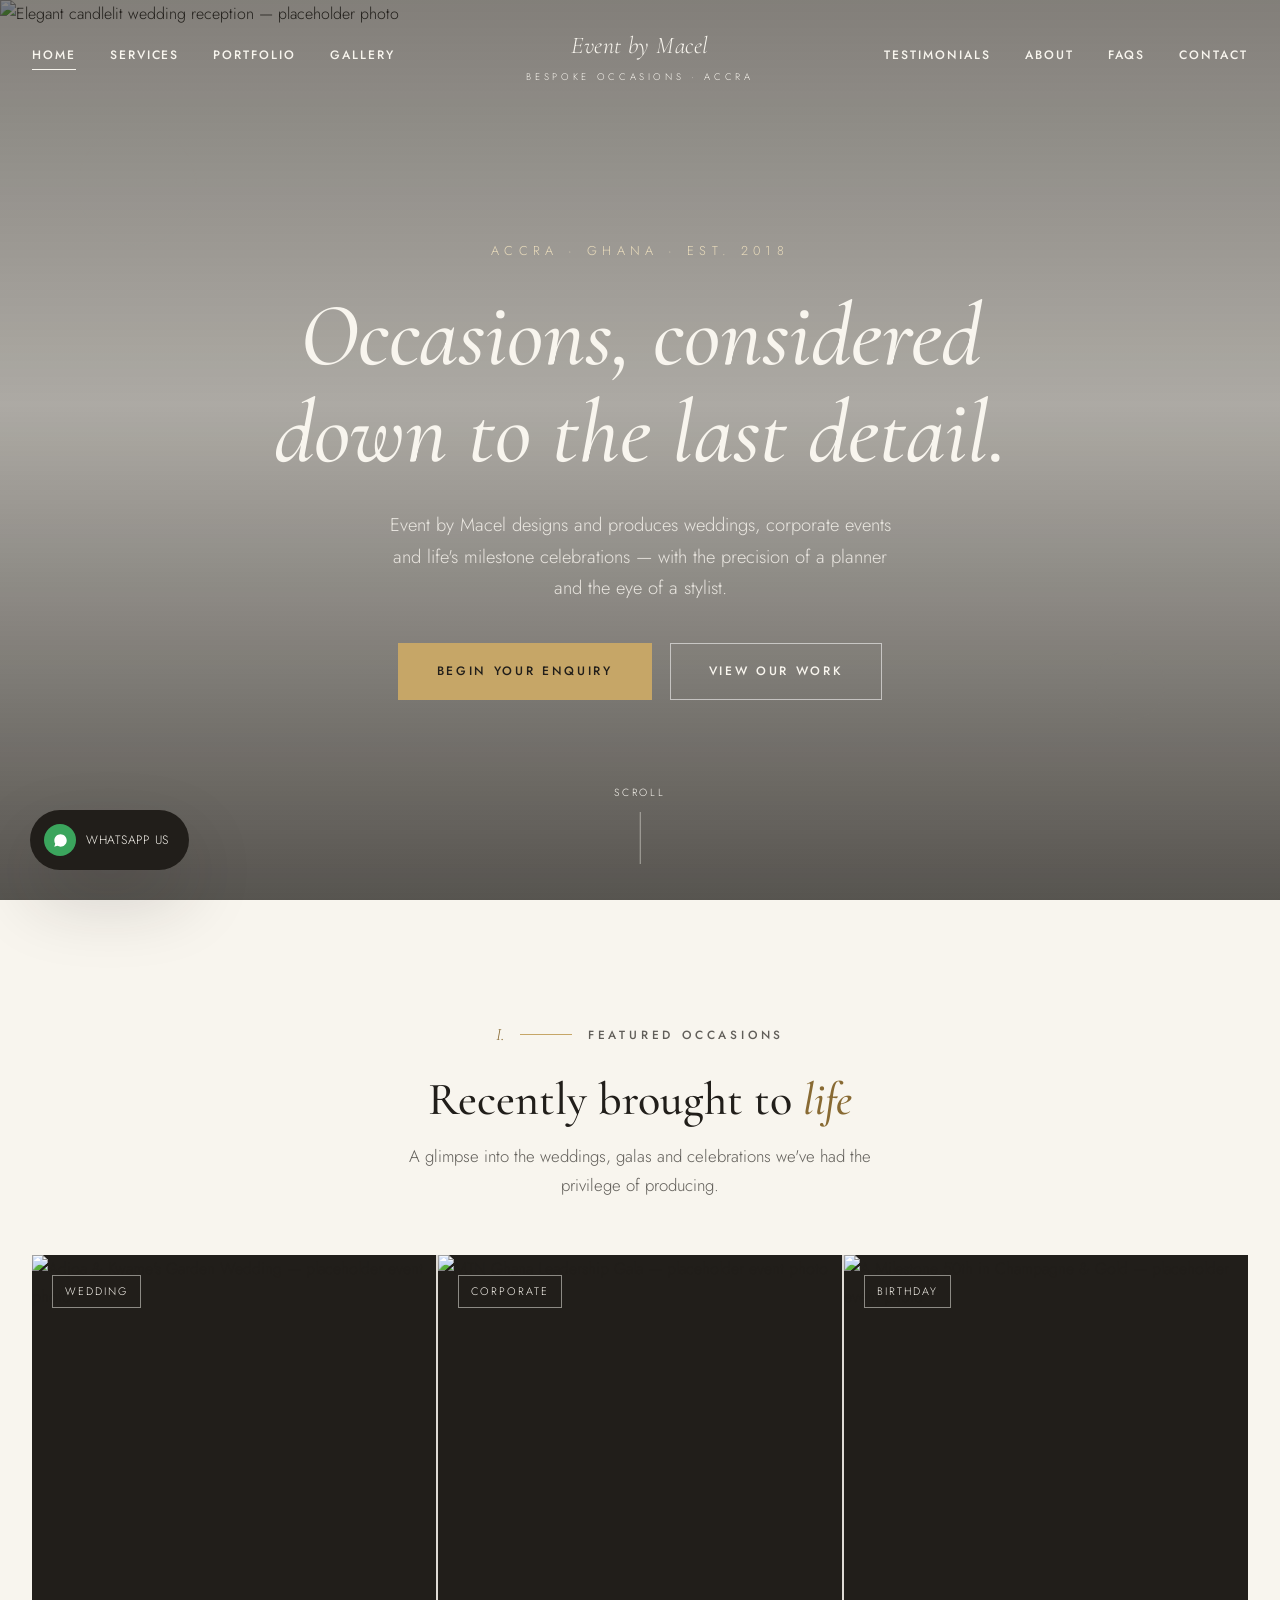
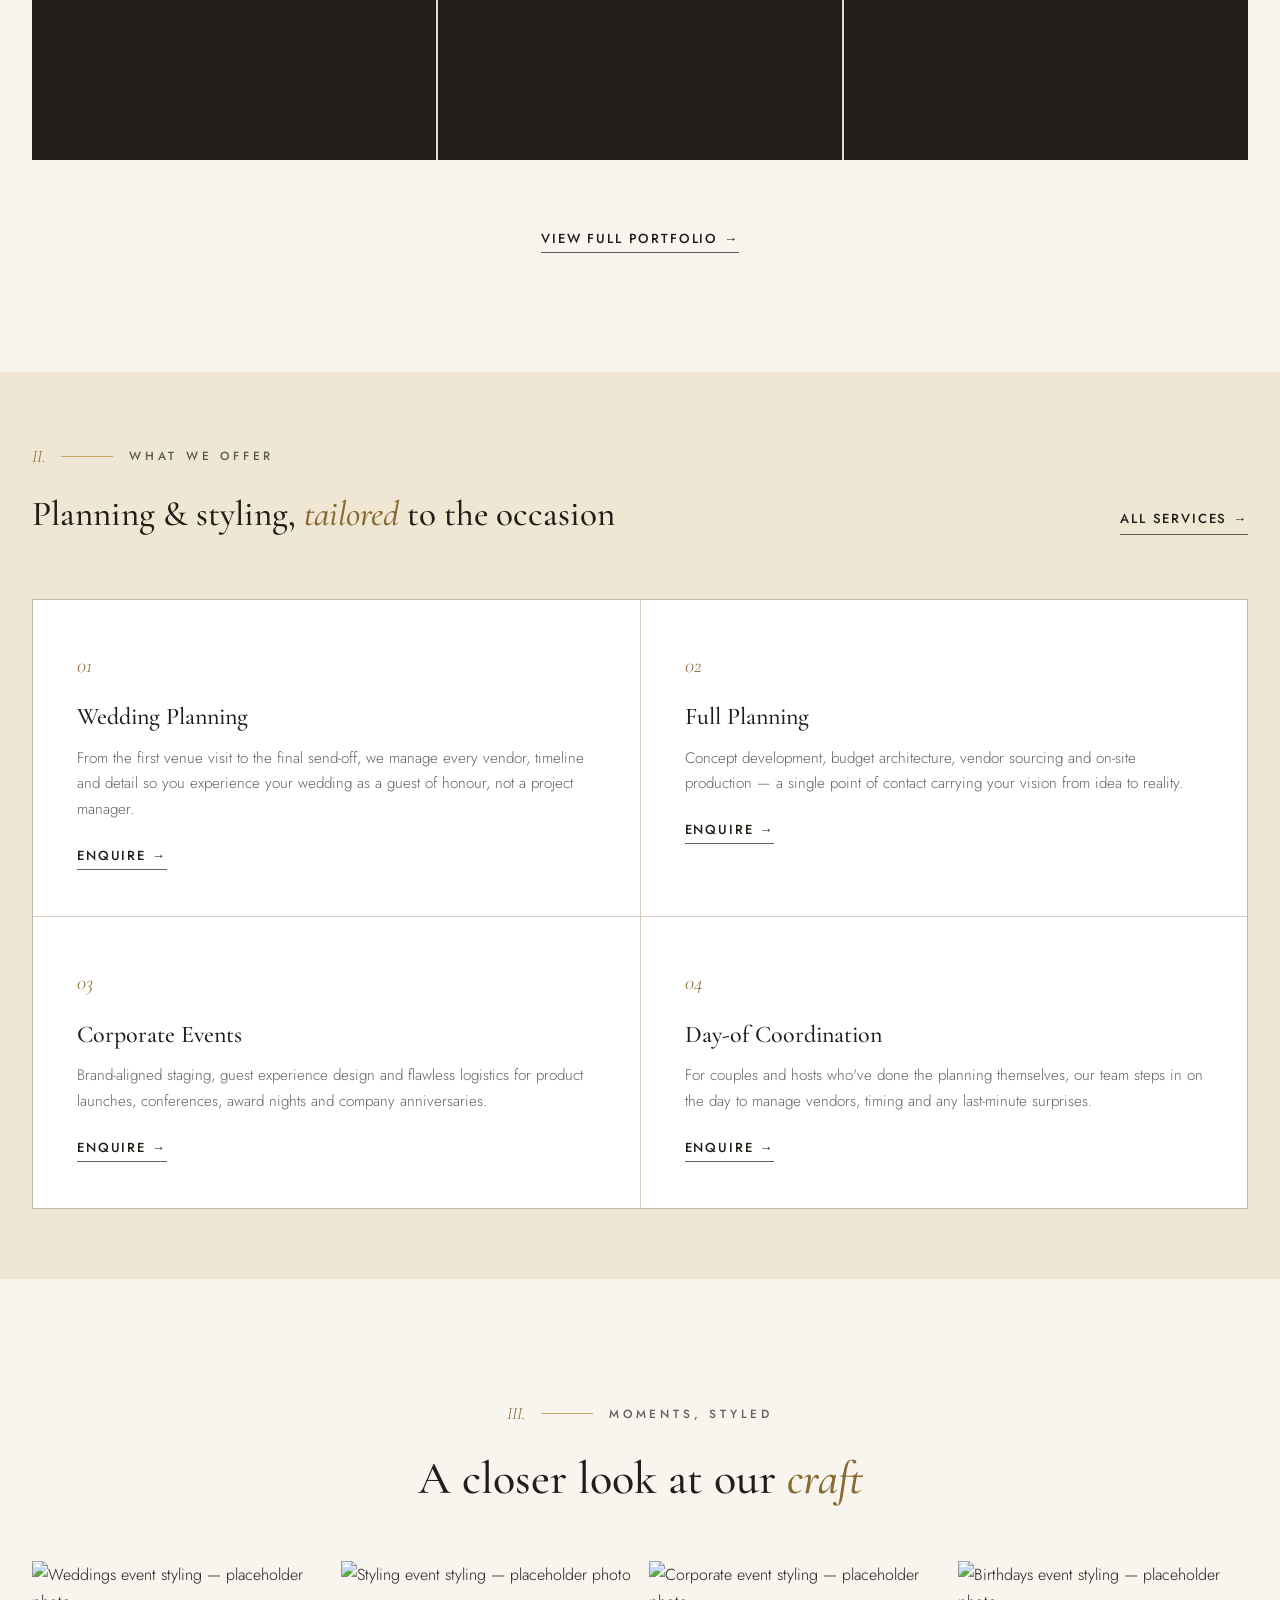
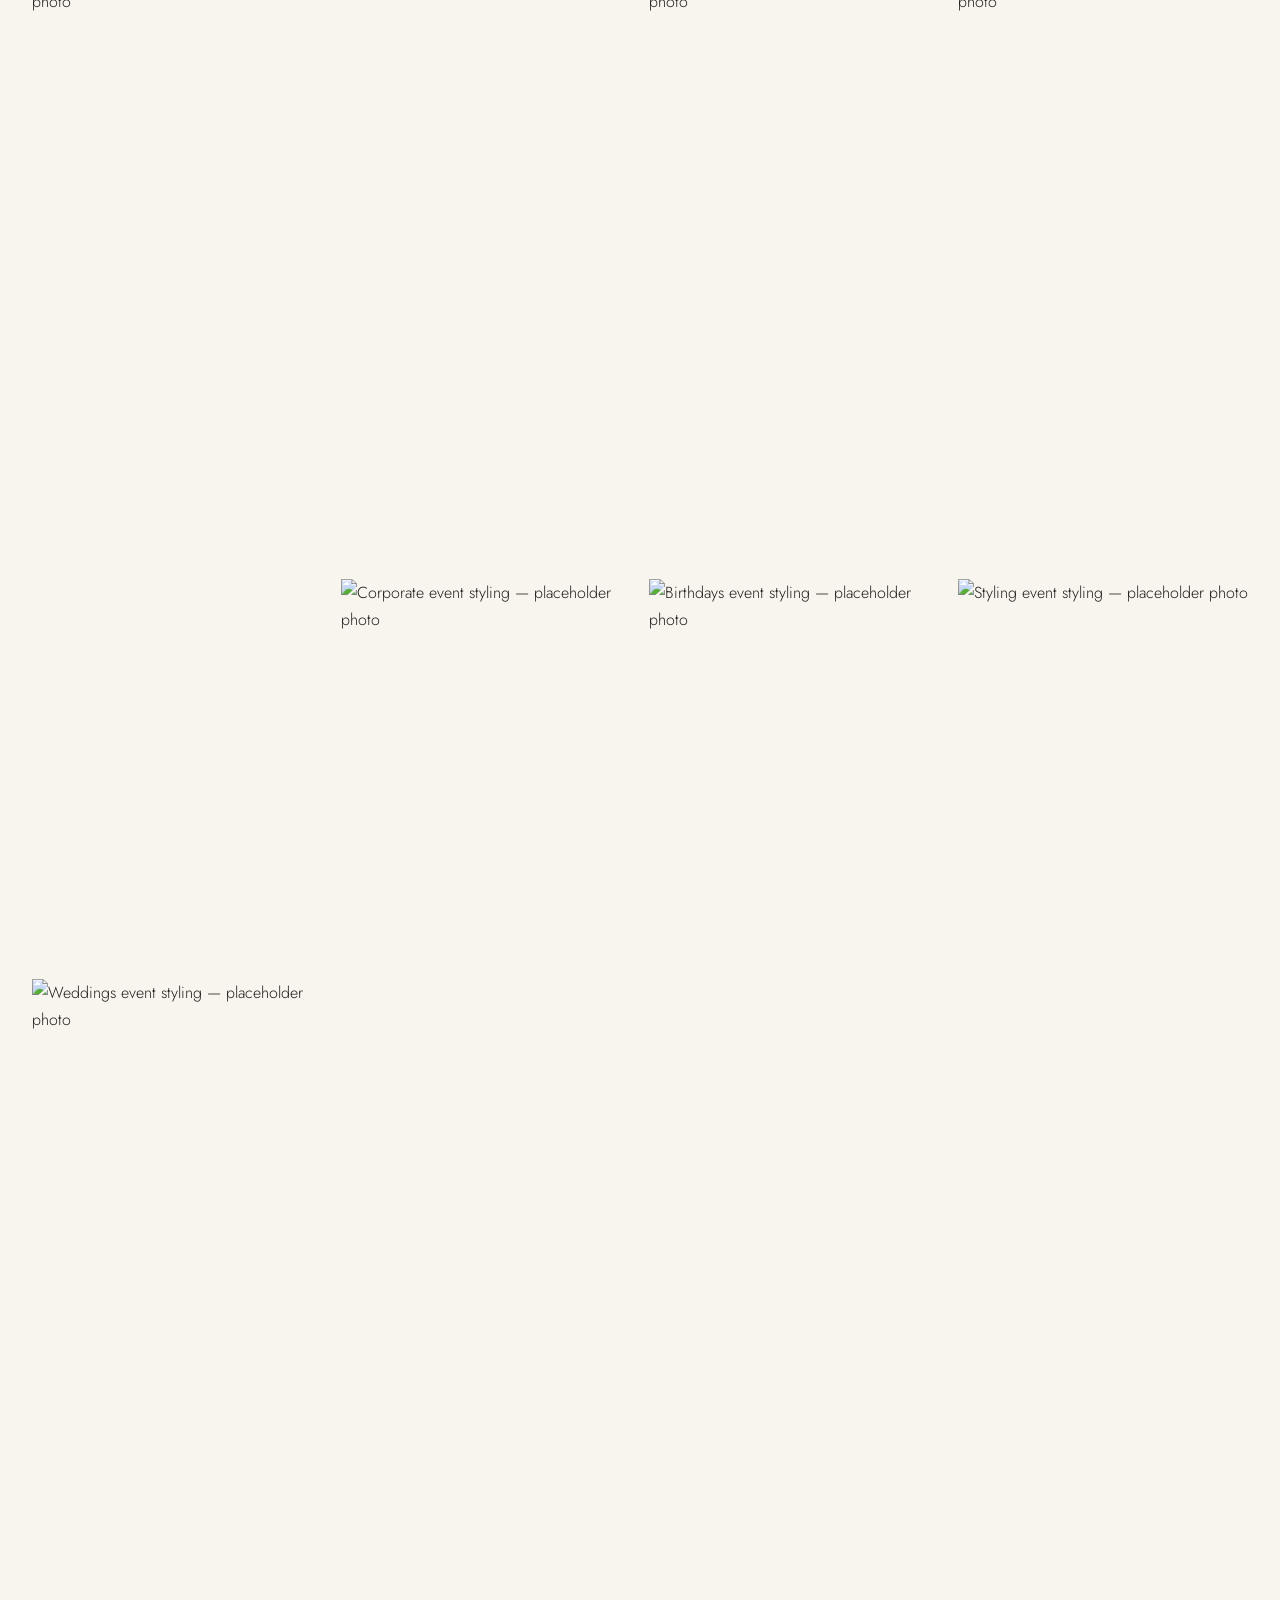
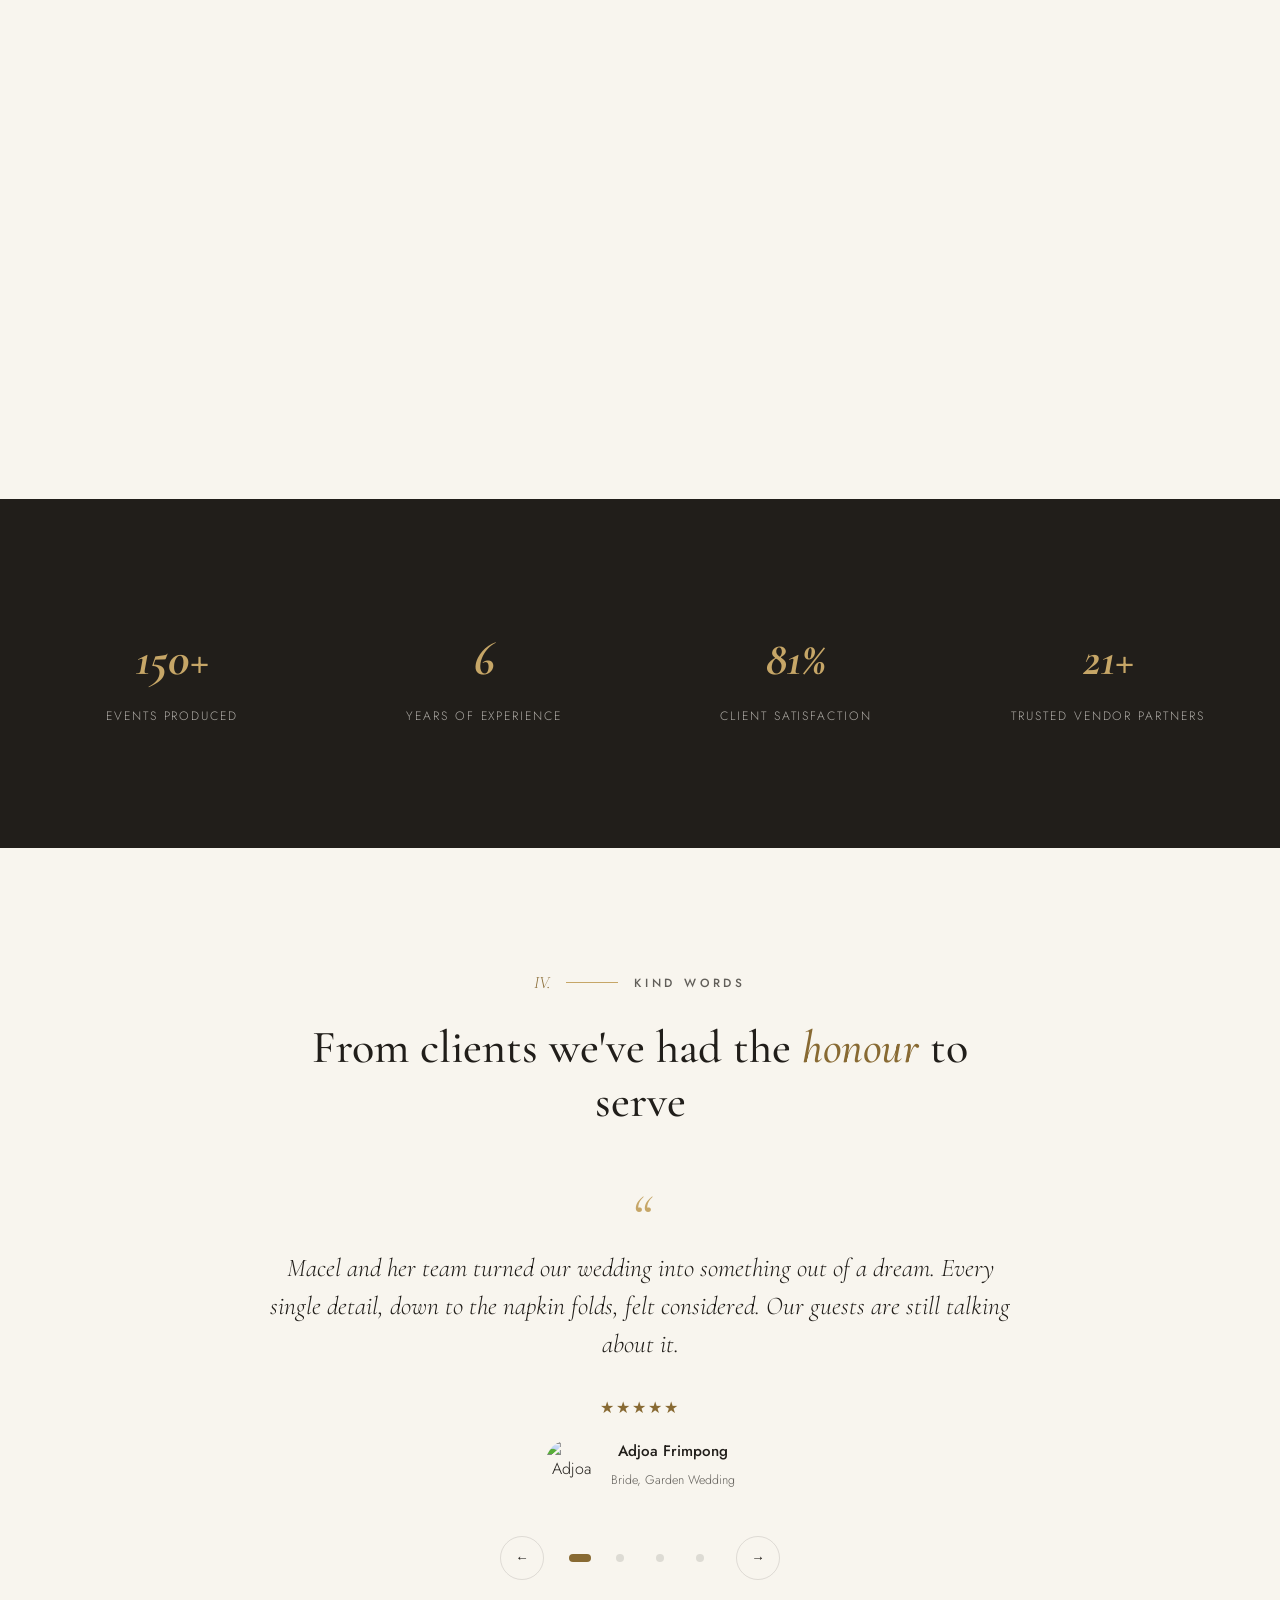
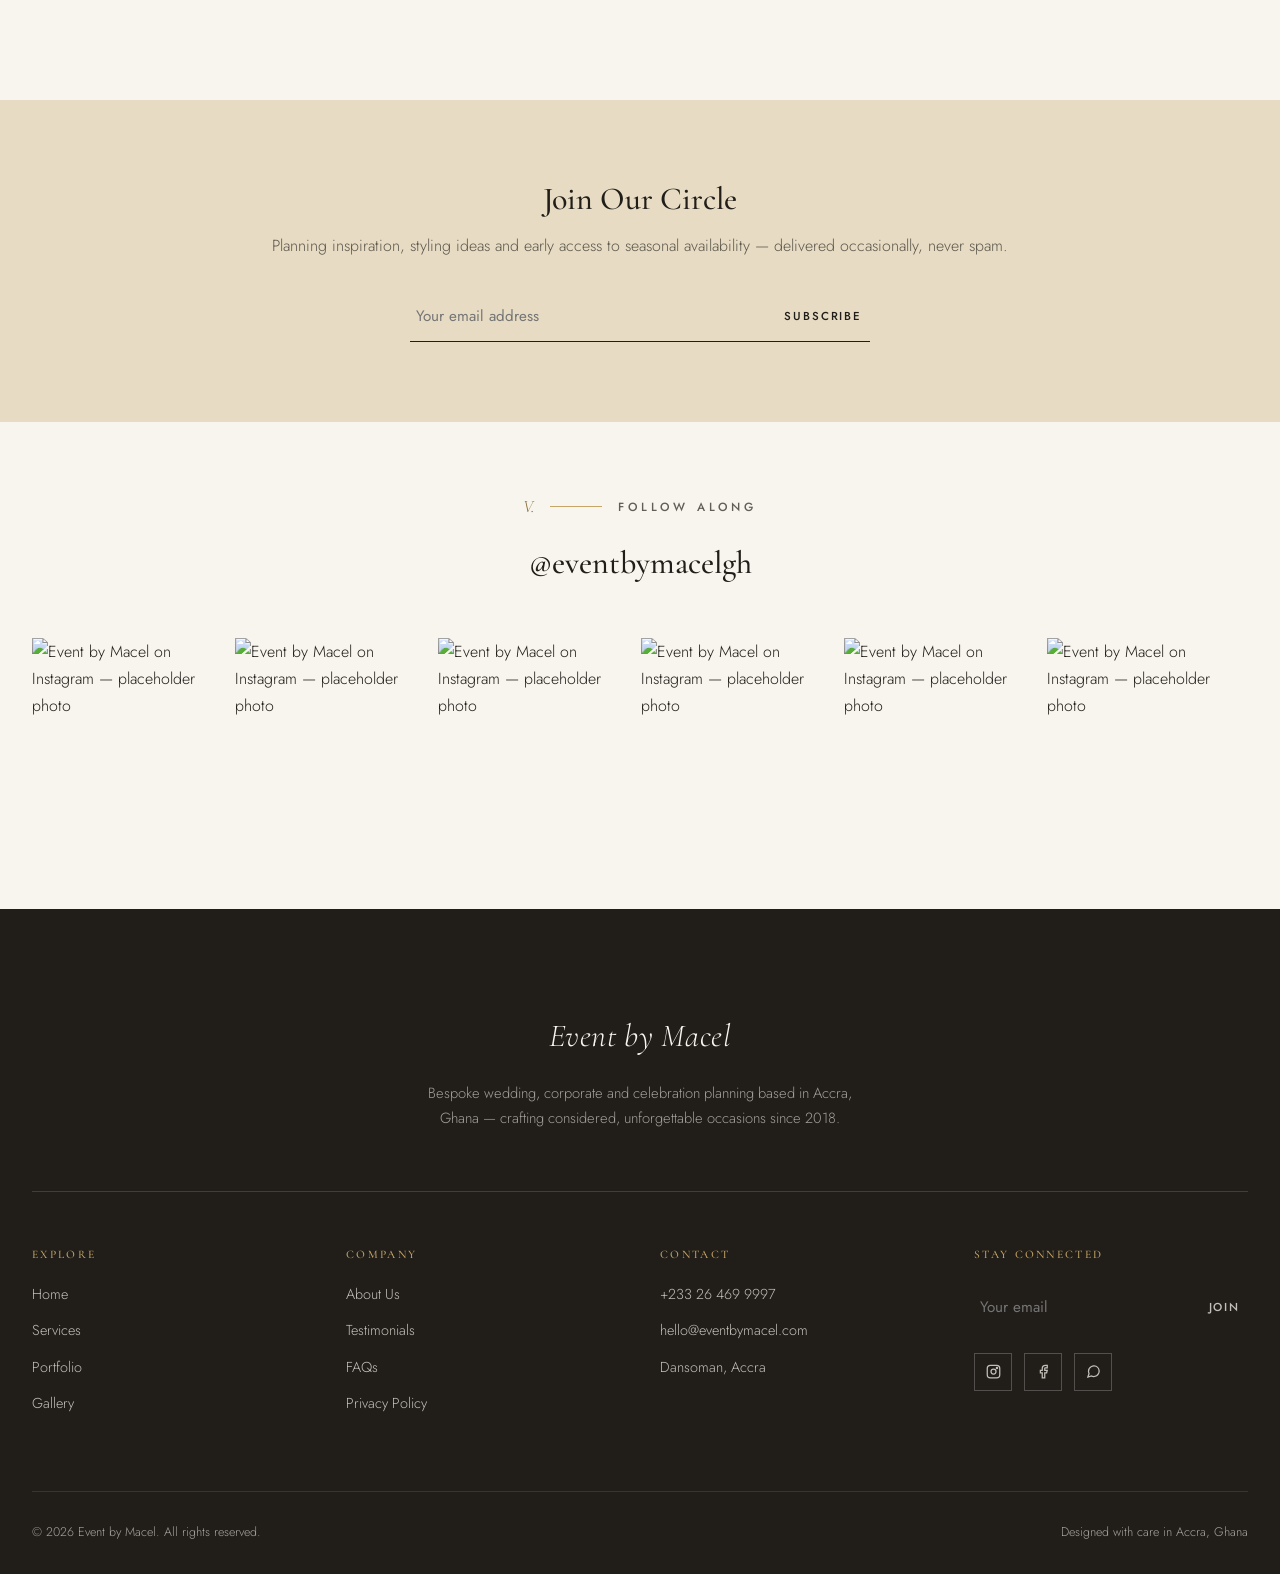
==== commit 2f6eab3f: "fix" ====
--- a/index.html
+++ b/index.html
@@ -55,7 +55,7 @@
     <span class="deco-shape d2"></span>
     <div class="cine-hero-content">
       <span class="kicker">Accra &middot; Ghana &middot; Est. 2018</span>
-      <h1>Occasions, considered <br>down to the last detail.</h1>
+      <h1>Occasions, considered down to the last detail.</h1>
       <p>Event by Macel designs and produces weddings, corporate events and life's milestone celebrations &mdash; with the precision of a planner and the eye of a stylist.</p>
       <div class="actions">
         <a href="contact.html" class="lux-btn lux-btn-gold">Begin Your Enquiry</a>
--- a/css/style.css
+++ b/css/style.css
@@ -151,7 +151,7 @@
 /* ---------------------------------------------------------------------- */
 /* Page hero (inner pages)                                                 */
 /* ---------------------------------------------------------------------- */
-.inner-hero{ position:relative; height:56vh; min-height:420px; display:flex; align-items:flex-end; overflow:hidden; }
+.inner-hero{ position:relative; min-height:56vh; min-height:56svh; display:flex; align-items:flex-end; overflow:hidden; }
 .inner-hero img{ position:absolute; inset:0; width:100%; height:100%; object-fit:cover; }
 .inner-hero::after{ content:''; position:absolute; inset:0; background:linear-gradient(180deg, rgba(33,30,26,.6) 0%, rgba(33,30,26,.12) 32%, rgba(33,30,26,.18) 58%, rgba(33,30,26,.85) 100%); }
 .inner-hero-content{ position:relative; z-index:2; color:var(--ivory); padding-bottom:64px; width:100%; }
@@ -161,8 +161,8 @@
 /* ---------------------------------------------------------------------- */
 /* Cinematic home hero                                                     */
 /* ---------------------------------------------------------------------- */
-.cine-hero{ position:relative; height:100vh; min-height:640px; display:flex; align-items:center; justify-content:center; overflow:hidden; }
-.cine-hero .bg{ position:absolute; inset:0; }
+.cine-hero{ position:relative; min-height:100vh; min-height:100svh; display:flex; align-items:center; justify-content:center; padding:140px 0 100px; }
+.cine-hero .bg{ position:absolute; inset:0; overflow:hidden; }
 .cine-hero .bg img{ width:100%; height:100%; object-fit:cover; transform:scale(1.08); animation:hero-zoom 14s ease-out forwards; }
 @keyframes hero-zoom{ to{ transform:scale(1); } }
 .cine-hero::after{ content:''; position:absolute; inset:0; background:linear-gradient(180deg, rgba(33,30,26,.55) 0%, rgba(33,30,26,.35) 45%, rgba(33,30,26,.75) 100%); }
@@ -440,6 +440,21 @@
 .two-col{ display:grid; grid-template-columns:1fr 1fr; gap:70px; }
 @media (max-width:860px){ .two-col{ grid-template-columns:1fr; gap:36px; } }
 .placeholder-note{ font-size:.7rem; letter-spacing:.04em; color:var(--charcoal-70); background:var(--ivory-deep); padding:4px 10px; display:inline-block; }
+
+/* ---------------------------------------------------------------------- */
+/* Mobile type scale — tighten hero/heading sizes so text fits phone      */
+/* screens without forcing hero sections to overflow their box.          */
+/* ---------------------------------------------------------------------- */
+@media (max-width:480px){
+  .cine-hero{ padding:120px 0 80px; }
+  .cine-hero .kicker{ letter-spacing:.22em; font-size:.72rem; }
+  .cine-hero h1{ font-size:clamp(2.1rem,9vw,2.8rem); line-height:1.14; margin-bottom:20px; }
+  .cine-hero p{ font-size:1rem; margin-bottom:28px; }
+  .inner-hero h1{ font-size:clamp(1.9rem,8vw,2.6rem); }
+  .section-head h2{ font-size:clamp(1.6rem,6vw,2.2rem); }
+  .section-label .txt{ font-size:.68rem; letter-spacing:.14em; }
+}
+
 ::selection{ background:var(--champagne-pale); color:var(--charcoal); }
 ::-webkit-scrollbar{ width:9px; }
 ::-webkit-scrollbar-track{ background:var(--ivory); }
